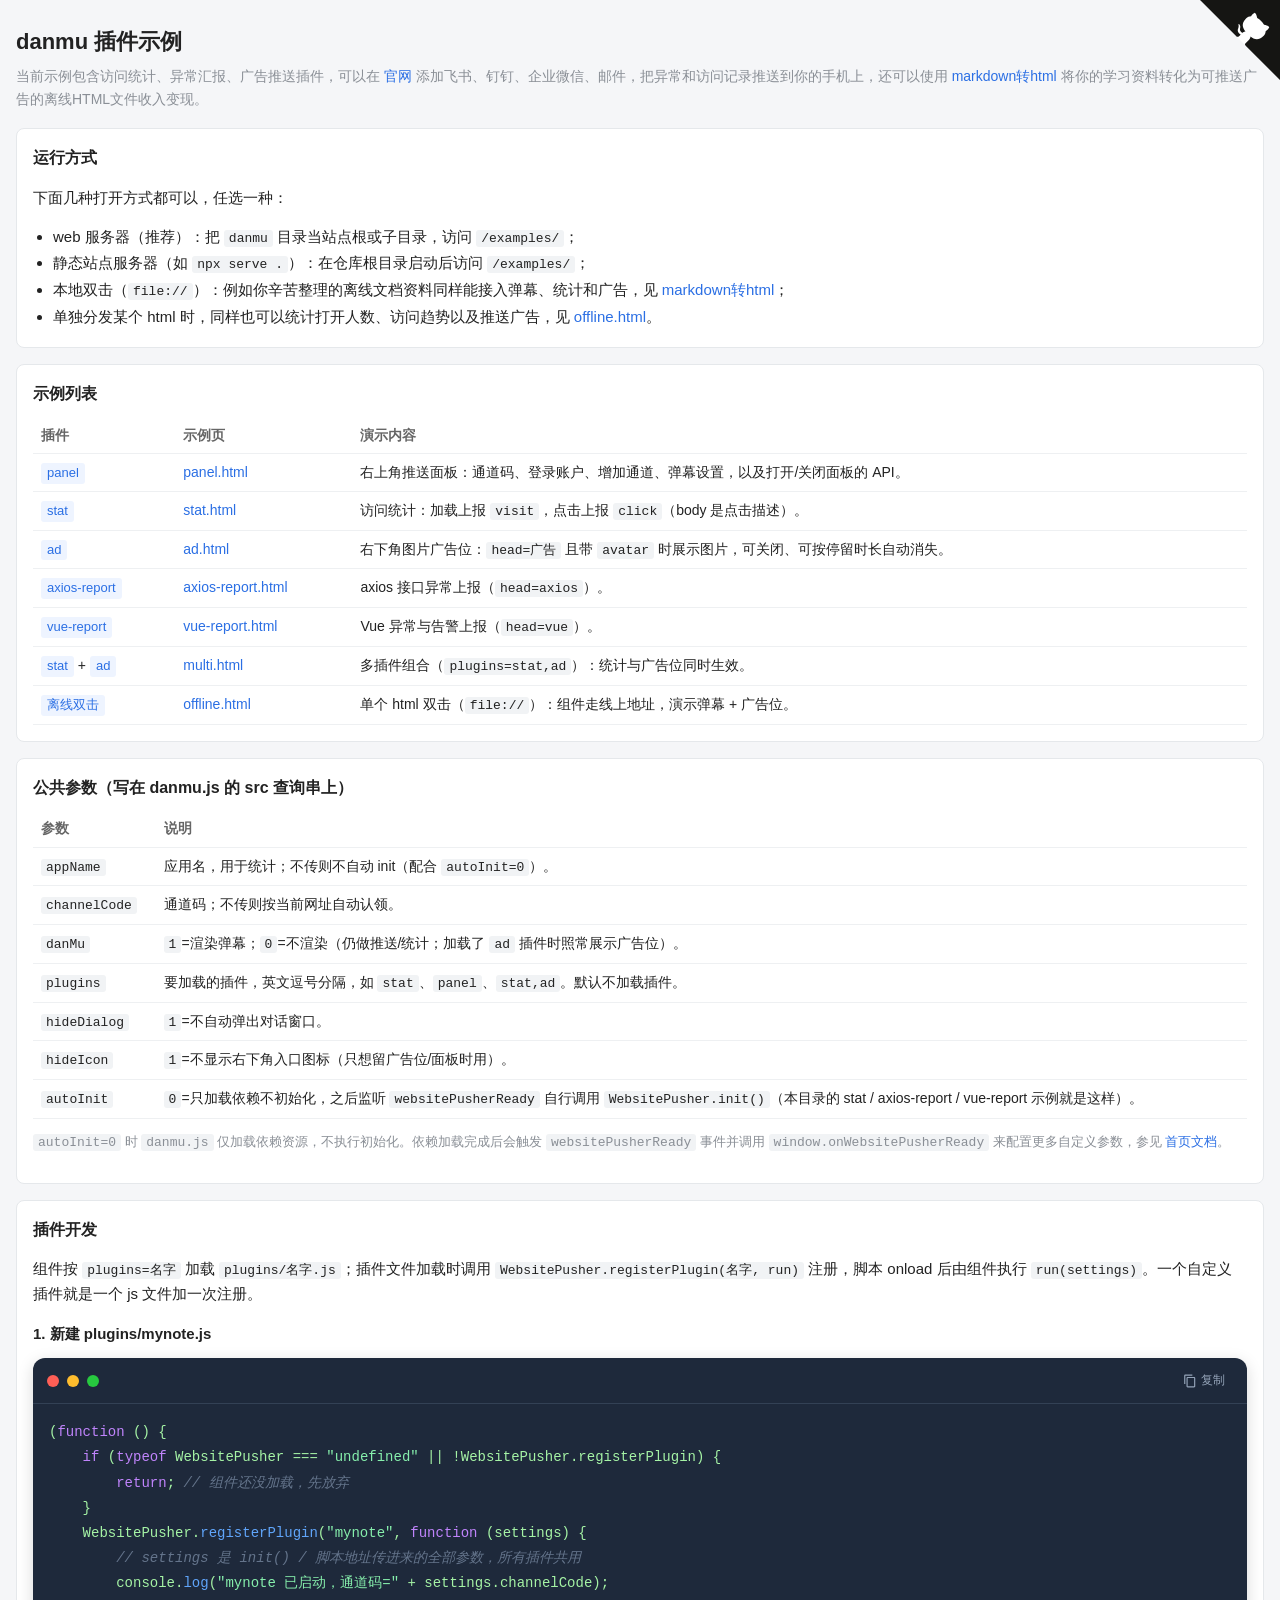
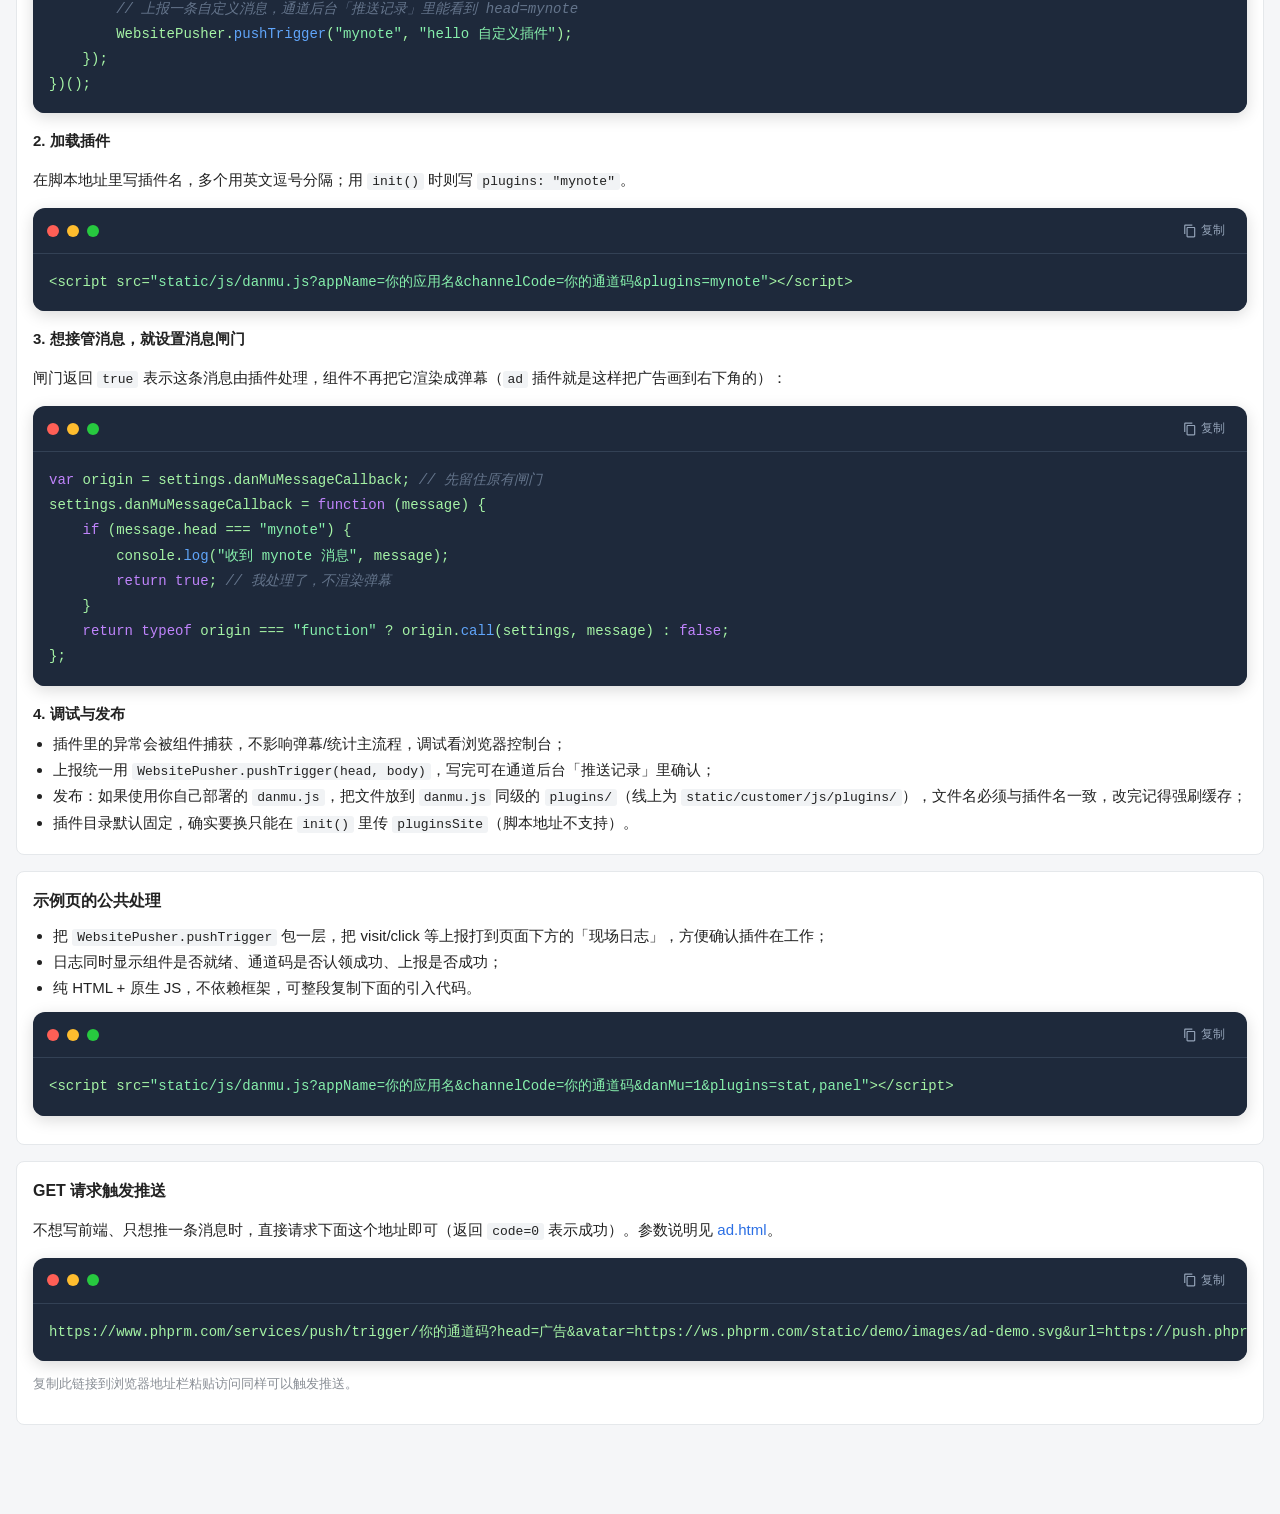
==== examples/index.html @ 07a6e601 "feat(plugins): 拆分panel等插件模块" ====
<!doctype html>
<html lang="zh-cn">
<head>
  <meta charset="utf-8">
  <title>danmu 插件示例总览</title>
  <meta name="viewport" content="width=device-width,initial-scale=1">
  <style>
    body{margin:0;background:#f5f6f8;color:#222;font:15px/1.6 -apple-system,BlinkMacSystemFont,"Segoe UI","Helvetica Neue",Arial,"PingFang SC","Microsoft YaHei",sans-serif;}
    .wrap{max-width:1568px;margin:0 auto;padding:24px 16px 72px;}
    h1{font-size:22px;margin:0 0 6px;}
    .sub{color:#8a8f96;font-size:14px;margin:0 0 18px;}
    .card{background:#fff;border:1px solid #e5e8eb;border-radius:8px;padding:16px;margin-bottom:16px;}
    .card h2{font-size:16px;margin:0 0 10px;}
    code{background:#f1f3f5;padding:1px 5px;border-radius:3px;font-family:Consolas,Menlo,monospace;font-size:13px;}
    code.block{display:block;padding:10px 12px;margin:8px 0;overflow:auto;white-space:pre;}
    .step{margin:16px 0 6px;font-size:15px;font-weight:600;}
    table{width:100%;border-collapse:collapse;font-size:14px;}
    th,td{border-bottom:1px solid #eef0f2;padding:7px 8px;text-align:left;vertical-align:top;}
    th{color:#666;font-weight:600;white-space:nowrap;}
    a{color:#2b6fe4;text-decoration:none;}
    a:hover{text-decoration:underline;}
    .hint{font-size:13px;color:#8a8f96;}
    ul{margin:6px 0 0 20px;padding:0;}
    li{margin:2px 0;}
    .tag{display:inline-block;padding:0 6px;border-radius:3px;background:#eef4ff;color:#2b6fe4;font-size:13px;}
    /* >>cb-theme */
    /* code block: terminal style with copy button */
    .cb{position:relative;margin:12px 0;background:#1e293b;border-radius:12px;overflow:hidden;box-shadow:0 4px 16px rgba(0,0,0,.15);}
    .cb-head{display:flex;align-items:center;justify-content:space-between;padding:10px 14px;border-bottom:1px solid #334155;}
    .cb-dots{display:flex;gap:8px;}
    .cb-dots i{width:12px;height:12px;border-radius:50%;display:inline-block;}
    .cb-dots .r{background:#ff5f56;}
    .cb-dots .y{background:#ffbd2e;}
    .cb-dots .g{background:#27c93f;}
    .cb-btn{display:flex;align-items:center;gap:4px;background:none;border:none;color:#94a3b8;font-size:12px;padding:4px 8px;border-radius:4px;cursor:pointer;transition:all .15s;font-family:inherit;}
    .cb-btn:hover{background:#334155;color:#e2e8f0;}
    .cb-btn svg{width:14px;height:14px;fill:currentColor;}
    .cb-body{display:block;margin:0;padding:16px;background:#1e293b;border-radius:0;color:#a5f3a5;font:14px/1.8 Consolas,Monaco,"Courier New",monospace;white-space:pre;overflow-x:auto;}
    .cb-body .k{color:#c084fc;}
    .cb-body .s{color:#86efac;}
    .cb-body .c{color:#64748b;font-style:italic;}
    .cb-body .fn{color:#60a5fa;}
    /* <<cb-theme */
    /* GitHub 角标 */
    .github-corner:hover .octo-arm{animation:octocat-wave 560ms ease-in-out;}
    @keyframes octocat-wave{0%,100%{transform:rotate(0);}20%,60%{transform:rotate(-25deg);}40%,80%{transform:rotate(10deg);}}
    @media (max-width:500px){.github-corner:hover .octo-arm{animation:none;}.github-corner .octo-arm{animation:octocat-wave 560ms ease-in-out;}}
  </style>
</head>
<body>
<!-- GitHub 角标（与首页一致） -->
<a href="https://github.com/teakong/danmu" class="github-corner" target="_blank" rel="noopener" aria-label="View source on GitHub"><svg width="80" height="80" viewBox="0 0 250 250" style="fill:#151513; color:#fff; position: absolute; top: 0; border: 0; right: 0; z-index: 9999;" aria-hidden="true"><path d="M0,0 L115,115 L130,115 L142,142 L250,250 L250,0 Z"/><path d="M128.3,109.0 C113.8,99.7 119.0,89.6 119.0,89.6 C122.0,82.7 120.5,78.6 120.5,78.6 C119.2,72.0 123.4,76.3 123.4,76.3 C127.3,80.9 125.5,87.3 125.5,87.3 C122.9,97.6 130.6,101.9 134.4,103.2" fill="currentColor" style="transform-origin: 130px 106px;" class="octo-arm"/><path d="M115.0,115.0 C114.9,115.1 118.7,116.5 119.8,115.4 L133.7,101.6 C136.9,99.2 139.9,98.4 142.2,98.6 C133.8,88.0 127.5,74.4 143.8,58.0 C148.5,53.4 154.0,51.2 159.7,51.0 C160.3,49.4 163.2,43.6 171.4,40.1 C171.4,40.1 176.1,42.5 178.8,56.2 C183.1,58.6 187.2,61.8 190.9,65.4 C194.5,69.0 197.7,73.2 200.1,77.6 C213.8,80.2 216.3,84.9 216.3,84.9 C212.7,93.1 206.9,96.0 205.4,96.6 C205.1,102.4 203.0,107.8 198.3,112.5 C181.9,128.9 168.3,122.5 157.7,114.1 C157.9,116.9 156.7,120.9 152.7,124.9 L141.0,136.5 C139.8,137.7 141.6,141.9 141.8,141.8 Z" fill="currentColor" class="octo-body"/></svg></a>

<div class="wrap">
  <h1>danmu 插件示例</h1>
  <p class="sub">当前示例包含访问统计、异常汇报、广告推送插件，可以在 <a href="https://push.phprm.com/message.html" target="_blank" rel="noopener noreferrer">官网</a> 添加飞书、钉钉、企业微信、邮件，把异常和访问记录推送到你的手机上，还可以使用 <a href="md2html/index.html" target="_blank" rel="noopener noreferrer">markdown转html</a> 将你的学习资料转化为可推送广告的离线HTML文件收入变现。</p>

  <div class="card">
    <h2>运行方式</h2>
    <p>下面几种打开方式都可以，任选一种：</p>
    <ul>
      <li>web 服务器（推荐）：把 <code>danmu</code> 目录当站点根或子目录，访问 <code>/examples/</code>；</li>
      <li>静态站点服务器（如 <code>npx serve .</code>）：在仓库根目录启动后访问 <code>/examples/</code>；</li>
      <li>本地双击（<code>file://</code>）：例如你辛苦整理的离线文档资料同样能接入弹幕、统计和广告，见 <a href="md2html/index.html" target="_blank" rel="noopener">markdown转html</a>；</li>
      <li>单独分发某个 html 时，同样也可以统计打开人数、访问趋势以及推送广告，见 <a href="offline.html" target="_blank" rel="noopener">offline.html</a>。</li>
    </ul>
  </div>

  <div class="card">
    <h2>示例列表</h2>
    <table>
      <tr><th>插件</th><th>示例页</th><th>演示内容</th></tr>
      <tr>
        <td><span class="tag">panel</span></td>
        <td><a href="panel.html" target="_blank" rel="noopener">panel.html</a></td>
        <td>右上角推送面板：通道码、登录账户、增加通道、弹幕设置，以及打开/关闭面板的 API。</td>
      </tr>
      <tr>
        <td><span class="tag">stat</span></td>
        <td><a href="stat.html" target="_blank" rel="noopener">stat.html</a></td>
        <td>访问统计：加载上报 <code>visit</code>，点击上报 <code>click</code>（body 是点击描述）。</td>
      </tr>
      <tr>
        <td><span class="tag">ad</span></td>
        <td><a href="ad.html" target="_blank" rel="noopener">ad.html</a></td>
        <td>右下角图片广告位：<code>head=广告</code> 且带 <code>avatar</code> 时展示图片，可关闭、可按停留时长自动消失。</td>
      </tr>
      <tr>
        <td><span class="tag">axios-report</span></td>
        <td><a href="axios-report.html" target="_blank" rel="noopener">axios-report.html</a></td>
        <td>axios 接口异常上报（<code>head=axios</code>）。</td>
      </tr>
      <tr>
        <td><span class="tag">vue-report</span></td>
        <td><a href="vue-report.html" target="_blank" rel="noopener">vue-report.html</a></td>
        <td>Vue 异常与告警上报（<code>head=vue</code>）。</td>
      </tr>
      <tr>
        <td><span class="tag">stat</span> + <span class="tag">ad</span></td>
        <td><a href="multi.html" target="_blank" rel="noopener">multi.html</a></td>
        <td>多插件组合（<code>plugins=stat,ad</code>）：统计与广告位同时生效。</td>
      </tr>
      <tr>
        <td><span class="tag">离线双击</span></td>
        <td><a href="offline.html" target="_blank" rel="noopener">offline.html</a></td>
        <td>单个 html 双击（<code>file://</code>）：组件走线上地址，演示弹幕 + 广告位。</td>
      </tr>
    </table>
  </div>

  <div class="card">
    <h2>公共参数（写在 danmu.js 的 src 查询串上）</h2>
    <table>
      <tr><th>参数</th><th>说明</th></tr>
      <tr><td><code>appName</code></td><td>应用名，用于统计；不传则不自动 init（配合 <code>autoInit=0</code>）。</td></tr>
      <tr><td><code>channelCode</code></td><td>通道码；不传则按当前网址自动认领。</td></tr>
      <tr><td><code>danMu</code></td><td><code>1</code>=渲染弹幕；<code>0</code>=不渲染（仍做推送/统计；加载了 <code>ad</code> 插件时照常展示广告位）。</td></tr>
      <tr><td><code>plugins</code></td><td>要加载的插件，英文逗号分隔，如 <code>stat</code>、<code>panel</code>、<code>stat,ad</code>。默认不加载插件。</td></tr>
      <tr><td><code>hideDialog</code></td><td><code>1</code>=不自动弹出对话窗口。</td></tr>
      <tr><td><code>hideIcon</code></td><td><code>1</code>=不显示右下角入口图标（只想留广告位/面板时用）。</td></tr>
      <tr><td><code>autoInit</code></td><td><code>0</code>=只加载依赖不初始化，之后监听 <code>websitePusherReady</code> 自行调用 <code>WebsitePusher.init()</code>（本目录的 stat / axios-report / vue-report 示例就是这样）。</td></tr>
    </table>
    <p class="hint"><code>autoInit=0</code> 时 <code>danmu.js</code> 仅加载依赖资源，不执行初始化。依赖加载完成后会触发 <code>websitePusherReady</code> 事件并调用 <code>window.onWebsitePusherReady</code> 来配置更多自定义参数，参见 <a href="../index.html" target="_blank" rel="noopener">首页文档</a>。</p>
  </div>

  <div class="card">
    <h2>插件开发</h2>
    <p>组件按 <code>plugins=名字</code> 加载 <code>plugins/名字.js</code>；插件文件加载时调用 <code>WebsitePusher.registerPlugin(名字, run)</code> 注册，脚本 onload 后由组件执行 <code>run(settings)</code>。一个自定义插件就是一个 js 文件加一次注册。</p>

    <h3 class="step">1. 新建 plugins/mynote.js</h3>
    <div class="cb"><div class="cb-head"><span class="cb-dots"><i class="r"></i><i class="y"></i><i class="g"></i></span><button type="button" class="cb-btn" data-copy="codePlugin"><svg viewBox="0 0 24 24"><path d="M16 1H4c-1.1 0-2 .9-2 2v14h2V3h12V1zm3 4H8c-1.1 0-2 .9-2 2v14c0 1.1.9 2 2 2h11c1.1 0 2-.9 2-2V7c0-1.1-.9-2-2-2zm0 16H8V7h11v14z"/></svg><span>复制</span></button></div><pre class="cb-body" id="codePlugin">(function () {
    if (typeof WebsitePusher === "undefined" || !WebsitePusher.registerPlugin) {
        return; // 组件还没加载，先放弃
    }
    WebsitePusher.registerPlugin("mynote", function (settings) {
        // settings 是 init() / 脚本地址传进来的全部参数，所有插件共用
        console.log("mynote 已启动，通道码=" + settings.channelCode);
        // 上报一条自定义消息，通道后台「推送记录」里能看到 head=mynote
        WebsitePusher.pushTrigger("mynote", "hello 自定义插件");
    });
})();</pre></div>

    <h3 class="step">2. 加载插件</h3>
    <p>在脚本地址里写插件名，多个用英文逗号分隔；用 <code>init()</code> 时则写 <code>plugins: "mynote"</code>。</p>
    <div class="cb"><div class="cb-head"><span class="cb-dots"><i class="r"></i><i class="y"></i><i class="g"></i></span><button type="button" class="cb-btn" data-copy="codeLoad"><svg viewBox="0 0 24 24"><path d="M16 1H4c-1.1 0-2 .9-2 2v14h2V3h12V1zm3 4H8c-1.1 0-2 .9-2 2v14c0 1.1.9 2 2 2h11c1.1 0 2-.9 2-2V7c0-1.1-.9-2-2-2zm0 16H8V7h11v14z"/></svg><span>复制</span></button></div><pre class="cb-body" id="codeLoad">&lt;script src="static/js/danmu.js?appName=你的应用名&amp;channelCode=你的通道码&amp;plugins=mynote"&gt;&lt;/script&gt;</pre></div>

    <h3 class="step">3. 想接管消息，就设置消息闸门</h3>
    <p>闸门返回 <code>true</code> 表示这条消息由插件处理，组件不再把它渲染成弹幕（<code>ad</code> 插件就是这样把广告画到右下角的）：</p>
    <div class="cb"><div class="cb-head"><span class="cb-dots"><i class="r"></i><i class="y"></i><i class="g"></i></span><button type="button" class="cb-btn" data-copy="codeGate"><svg viewBox="0 0 24 24"><path d="M16 1H4c-1.1 0-2 .9-2 2v14h2V3h12V1zm3 4H8c-1.1 0-2 .9-2 2v14c0 1.1.9 2 2 2h11c1.1 0 2-.9 2-2V7c0-1.1-.9-2-2-2zm0 16H8V7h11v14z"/></svg><span>复制</span></button></div><pre class="cb-body" id="codeGate">var origin = settings.danMuMessageCallback; // 先留住原有闸门
settings.danMuMessageCallback = function (message) {
    if (message.head === "mynote") {
        console.log("收到 mynote 消息", message);
        return true; // 我处理了，不渲染弹幕
    }
    return typeof origin === "function" ? origin.call(settings, message) : false;
};</pre></div>

    <h3 class="step">4. 调试与发布</h3>
    <ul>
      <li>插件里的异常会被组件捕获，不影响弹幕/统计主流程，调试看浏览器控制台；</li>
      <li>上报统一用 <code>WebsitePusher.pushTrigger(head, body)</code>，写完可在通道后台「推送记录」里确认；</li>
      <li>发布：如果使用你自己部署的 <code>danmu.js</code>，把文件放到 <code>danmu.js</code> 同级的 <code>plugins/</code>（线上为 <code>static/customer/js/plugins/</code>），文件名必须与插件名一致，改完记得强刷缓存；</li>
      <li>插件目录默认固定，确实要换只能在 <code>init()</code> 里传 <code>pluginsSite</code>（脚本地址不支持）。</li>
    </ul>
  </div>

  <div class="card">
    <h2>示例页的公共处理</h2>
    <ul>
      <li>把 <code>WebsitePusher.pushTrigger</code> 包一层，把 visit/click 等上报打到页面下方的「现场日志」，方便确认插件在工作；</li>
      <li>日志同时显示组件是否就绪、通道码是否认领成功、上报是否成功；</li>
      <li>纯 HTML + 原生 JS，不依赖框架，可整段复制下面的引入代码。</li>
    </ul>
    <div class="cb"><div class="cb-head"><span class="cb-dots"><i class="r"></i><i class="y"></i><i class="g"></i></span><button type="button" class="cb-btn" data-copy="codeIntro"><svg viewBox="0 0 24 24"><path d="M16 1H4c-1.1 0-2 .9-2 2v14h2V3h12V1zm3 4H8c-1.1 0-2 .9-2 2v14c0 1.1.9 2 2 2h11c1.1 0 2-.9 2-2V7c0-1.1-.9-2-2-2zm0 16H8V7h11v14z"/></svg><span>复制</span></button></div><pre class="cb-body" id="codeIntro">&lt;script src="static/js/danmu.js?appName=你的应用名&amp;channelCode=你的通道码&amp;danMu=1&amp;plugins=stat,panel"&gt;&lt;/script&gt;</pre></div>
  </div>

  <div class="card">
    <h2>GET 请求触发推送</h2>
    <p>不想写前端、只想推一条消息时，直接请求下面这个地址即可（返回 <code>code=0</code> 表示成功）。参数说明见 <a href="ad.html" target="_blank" rel="noopener">ad.html</a>。</p>
    <div class="cb"><div class="cb-head"><span class="cb-dots"><i class="r"></i><i class="y"></i><i class="g"></i></span><button type="button" class="cb-btn" data-copy="codeGet"><svg viewBox="0 0 24 24"><path d="M16 1H4c-1.1 0-2 .9-2 2v14h2V3h12V1zm3 4H8c-1.1 0-2 .9-2 2v14c0 1.1.9 2 2 2h11c1.1 0 2-.9 2-2V7c0-1.1-.9-2-2-2zm0 16H8V7h11v14z"/></svg><span>复制</span></button></div><pre class="cb-body" id="codeGet">https://www.phprm.com/services/push/trigger/你的通道码?head=广告&amp;avatar=https://ws.phprm.com/static/demo/images/ad-demo.svg&amp;url=https://push.phprm.com/&amp;hold=30</pre></div>
    <p class="hint">复制此链接到浏览器地址栏粘贴访问同样可以触发推送。</p>
  </div>
</div>

<script>
  /* code block: auto header + copy button + light syntax highlight */
  (function () {
    function esc(s) {
      return String(s).replace(/&/g, "&amp;").replace(/</g, "&lt;").replace(/>/g, "&gt;");
    }
    var TOKEN = /(\/\/[^\n]*|\/\*[\s\S]*?\*\/|<!--[\s\S]*?-->)|("(?:[^"\\]|\\.)*"|'(?:[^'\\]|\\.)*')|\b(function|return|var|let|const|if|else|for|while|new|typeof|true|false|null|undefined)\b|([A-Za-z_$][\w$]*)(?=\s*\()/g;
  function highlight(src) {
    src = String(src);
    TOKEN.lastIndex = 0;
    var out = "", last = 0, m;
    while ((m = TOKEN.exec(src)) !== null) {
      out += esc(src.slice(last, m.index));
      if (m[1]) {
        if (src.charAt(m.index - 1) === ":") { out += esc(m[1]); }
        else { out += '<span class="c">' + esc(m[1]) + '</span>'; }
      } else if (m[2]) {
        out += '<span class="s">' + esc(m[2]) + '</span>';
      } else if (m[3]) {
        out += '<span class="k">' + esc(m[3]) + '</span>';
      } else {
        out += '<span class="fn">' + esc(m[4]) + '</span>';
      }
      last = TOKEN.lastIndex;
    }
    out += esc(src.slice(last));
    return out;
  }
  function applyHl(body) {
    var text = body.textContent;
    if (body.__cbText === text) { return; }
    body.__cbText = text;
    body.innerHTML = highlight(text);
  }
  function copyText(text) {
    if (navigator.clipboard && navigator.clipboard.writeText) {
      return navigator.clipboard.writeText(text);
    }
    return new Promise(function (resolve, reject) {
      var ta = document.createElement("textarea");
      ta.value = text;
      ta.style.position = "fixed";
      ta.style.opacity = "0";
      document.body.appendChild(ta);
      ta.select();
      try {
        if (document.execCommand("copy")) { resolve(); } else { reject(new Error("copy failed")); }
      } catch (e) {
        reject(e);
      }
      document.body.removeChild(ta);
    });
  }
  function flash(btn, ok) {
    var label = btn.querySelector("span") || btn;
    label.textContent = ok ? "\u5df2\u590d\u5236" : "\u590d\u5236\u5931\u8d25";
    setTimeout(function () { label.textContent = "\u590d\u5236"; }, 1200);
  }
  function bind(btn, getText) {
    if (!btn || btn.getAttribute("data-bound")) { return; }
    btn.setAttribute("data-bound", "1");
    btn.addEventListener("click", function () {
      copyText(getText()).then(function () {
        flash(btn, true);
      }, function () {
        flash(btn, false);
      });
    });
  }
  var COPY_SVG = '<svg viewBox="0 0 24 24"><path d="M16 1H4c-1.1 0-2 .9-2 2v14h2V3h12V1zm3 4H8c-1.1 0-2 .9-2 2v14c0 1.1.9 2 2 2h11c1.1 0 2-.9 2-2V7c0-1.1-.9-2-2-2zm0 16H8V7h11v14z"/></svg>';
  function makeBtn() {
    var btn = document.createElement("button");
    btn.type = "button";
    btn.className = "cb-btn";
    btn.innerHTML = COPY_SVG + '<span>\u590d\u5236</span>';
    return btn;
  }
  Array.prototype.forEach.call(document.querySelectorAll("code.block"), function (el) {
    if (el.parentNode && el.parentNode.className && String(el.parentNode.className).indexOf("cb") === 0) { return; }
    var box = document.createElement("div");
    box.className = "cb";
    var head = document.createElement("div");
    head.className = "cb-head";
    var dots = document.createElement("span");
    dots.className = "cb-dots";
    dots.innerHTML = '<i class="r"></i><i class="y"></i><i class="g"></i>';
    head.appendChild(dots);
    head.appendChild(makeBtn());
    box.appendChild(head);
    el.parentNode.insertBefore(box, el);
    box.appendChild(el);
    el.classList.add("cb-body");
  });
  Array.prototype.forEach.call(document.querySelectorAll(".cb"), function (box) {
    var body = box.querySelector(".cb-body");
    var btn = box.querySelector(".cb-btn");
    if (body) {
      applyHl(body);
      if (window.MutationObserver) {
        new MutationObserver(function () { applyHl(body); })
                .observe(body, { childList: true, characterData: true, subtree: true });
      }
    }
    if (btn) {
      var id = btn.getAttribute("data-copy");
      bind(btn, function () {
        var target = id ? document.getElementById(id) : body;
        return target ? target.textContent : "";
      });
    }
  });
  })();
</script>
</body>
</html>
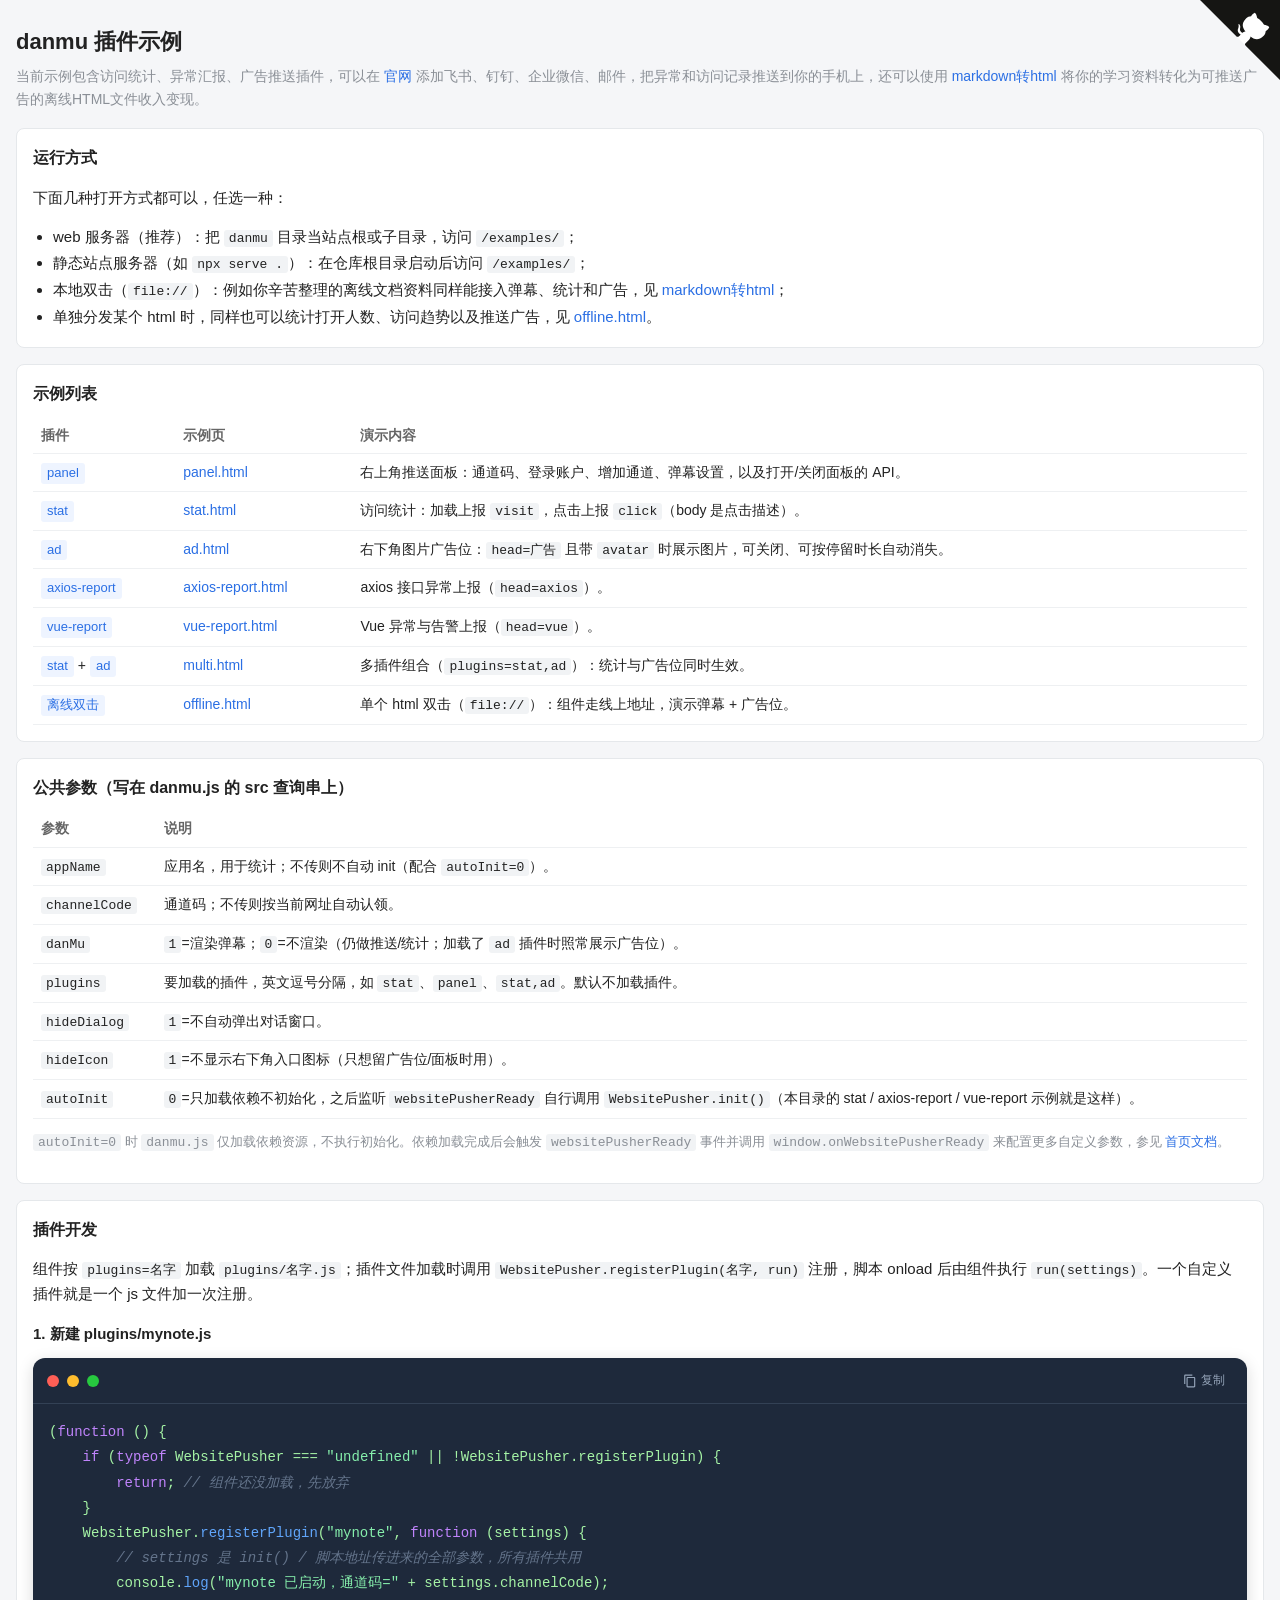
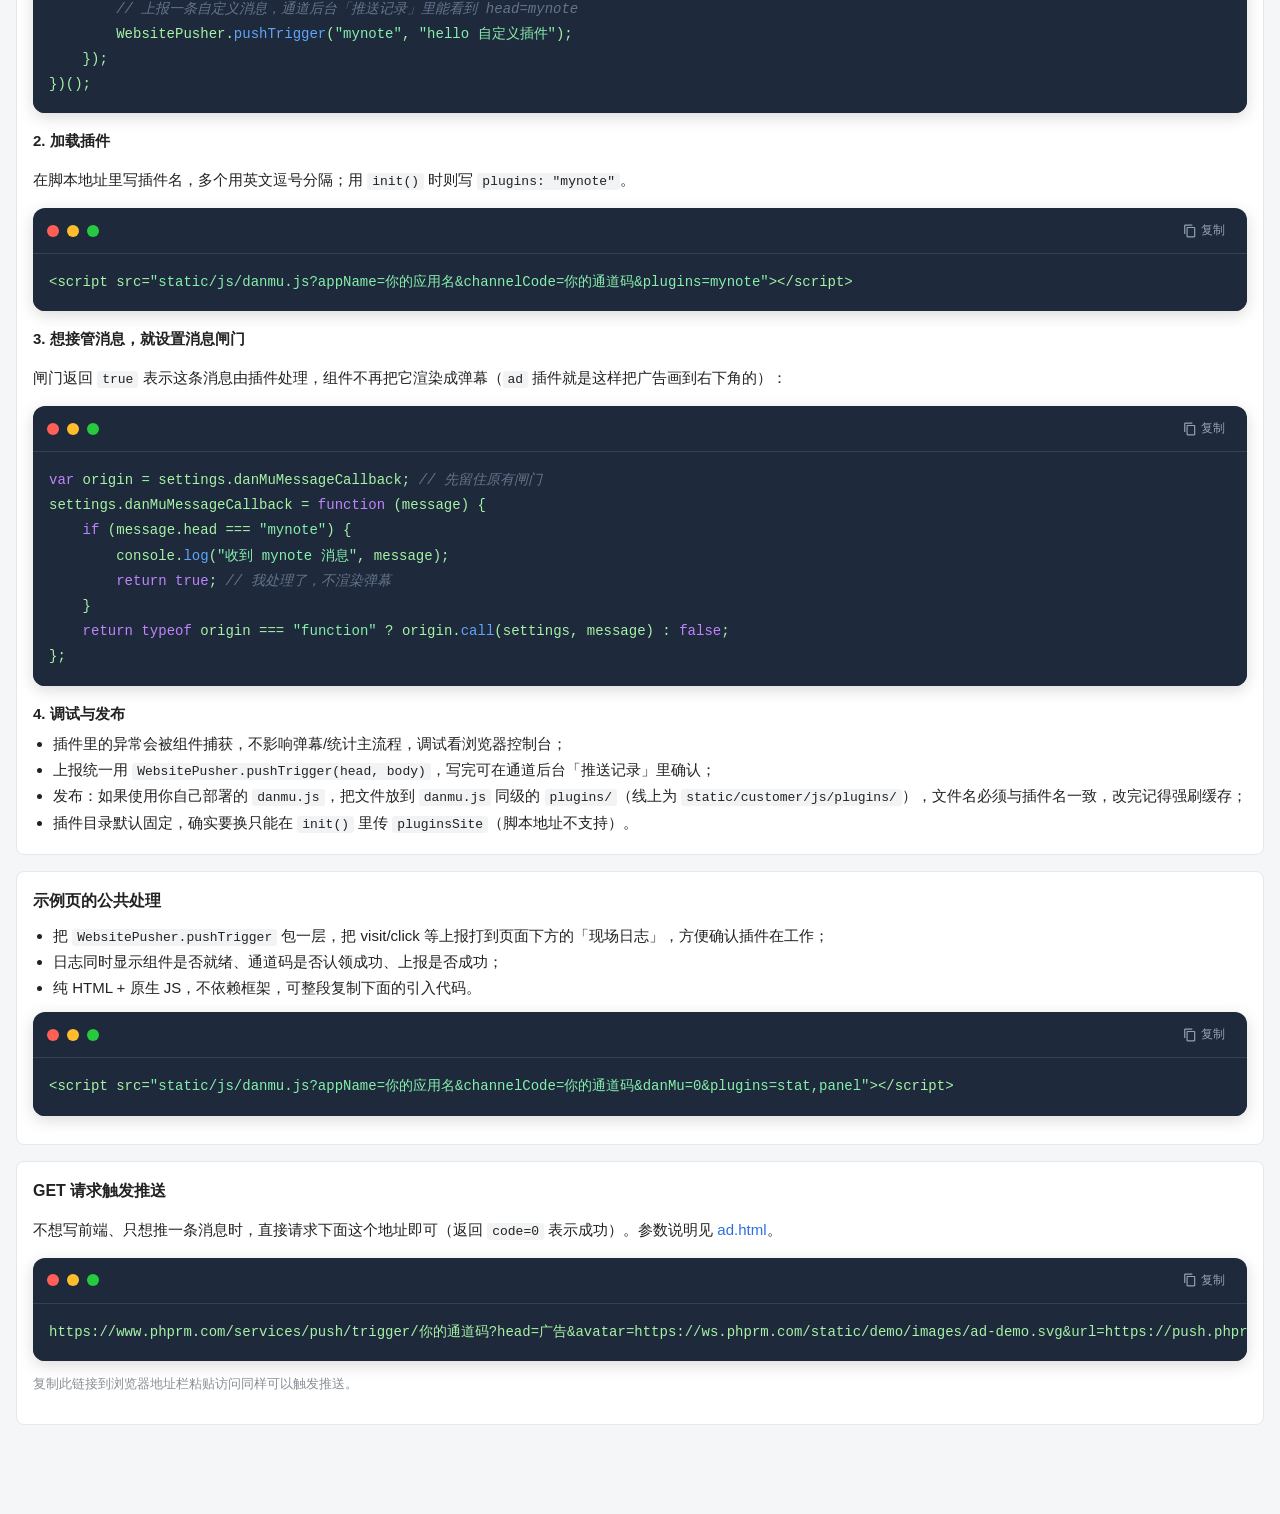
==== commit 78ca6ea8: "fix(stat): 开启stat插件一定要关闭弹幕, 否则统计head会出现在屏幕上" ====
--- a/examples/index.html
+++ b/examples/index.html
@@ -171,7 +171,7 @@
       <li>日志同时显示组件是否就绪、通道码是否认领成功、上报是否成功；</li>
       <li>纯 HTML + 原生 JS，不依赖框架，可整段复制下面的引入代码。</li>
     </ul>
-    <div class="cb"><div class="cb-head"><span class="cb-dots"><i class="r"></i><i class="y"></i><i class="g"></i></span><button type="button" class="cb-btn" data-copy="codeIntro"><svg viewBox="0 0 24 24"><path d="M16 1H4c-1.1 0-2 .9-2 2v14h2V3h12V1zm3 4H8c-1.1 0-2 .9-2 2v14c0 1.1.9 2 2 2h11c1.1 0 2-.9 2-2V7c0-1.1-.9-2-2-2zm0 16H8V7h11v14z"/></svg><span>复制</span></button></div><pre class="cb-body" id="codeIntro">&lt;script src="static/js/danmu.js?appName=你的应用名&amp;channelCode=你的通道码&amp;danMu=1&amp;plugins=stat,panel"&gt;&lt;/script&gt;</pre></div>
+    <div class="cb"><div class="cb-head"><span class="cb-dots"><i class="r"></i><i class="y"></i><i class="g"></i></span><button type="button" class="cb-btn" data-copy="codeIntro"><svg viewBox="0 0 24 24"><path d="M16 1H4c-1.1 0-2 .9-2 2v14h2V3h12V1zm3 4H8c-1.1 0-2 .9-2 2v14c0 1.1.9 2 2 2h11c1.1 0 2-.9 2-2V7c0-1.1-.9-2-2-2zm0 16H8V7h11v14z"/></svg><span>复制</span></button></div><pre class="cb-body" id="codeIntro">&lt;script src="static/js/danmu.js?appName=你的应用名&amp;channelCode=你的通道码&amp;danMu=0&amp;plugins=stat,panel"&gt;&lt;/script&gt;</pre></div>
   </div>
 
   <div class="card">
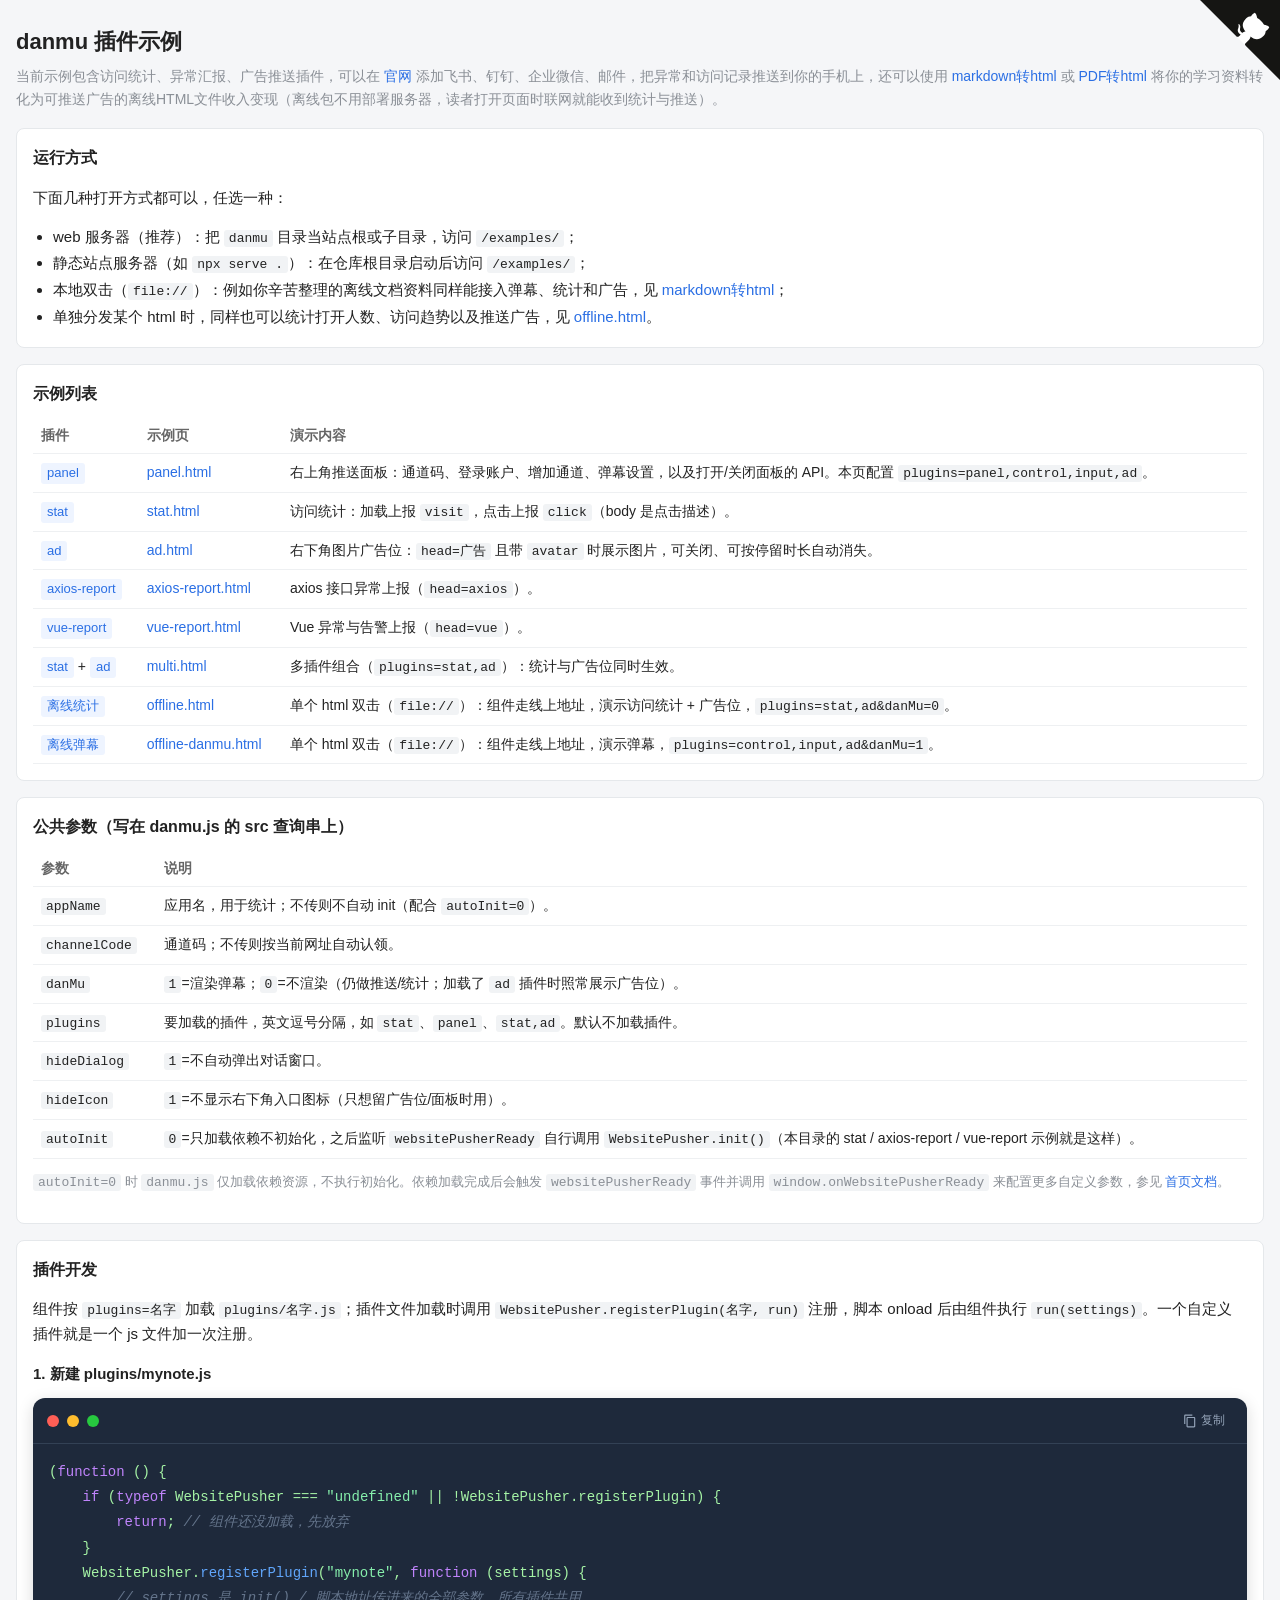
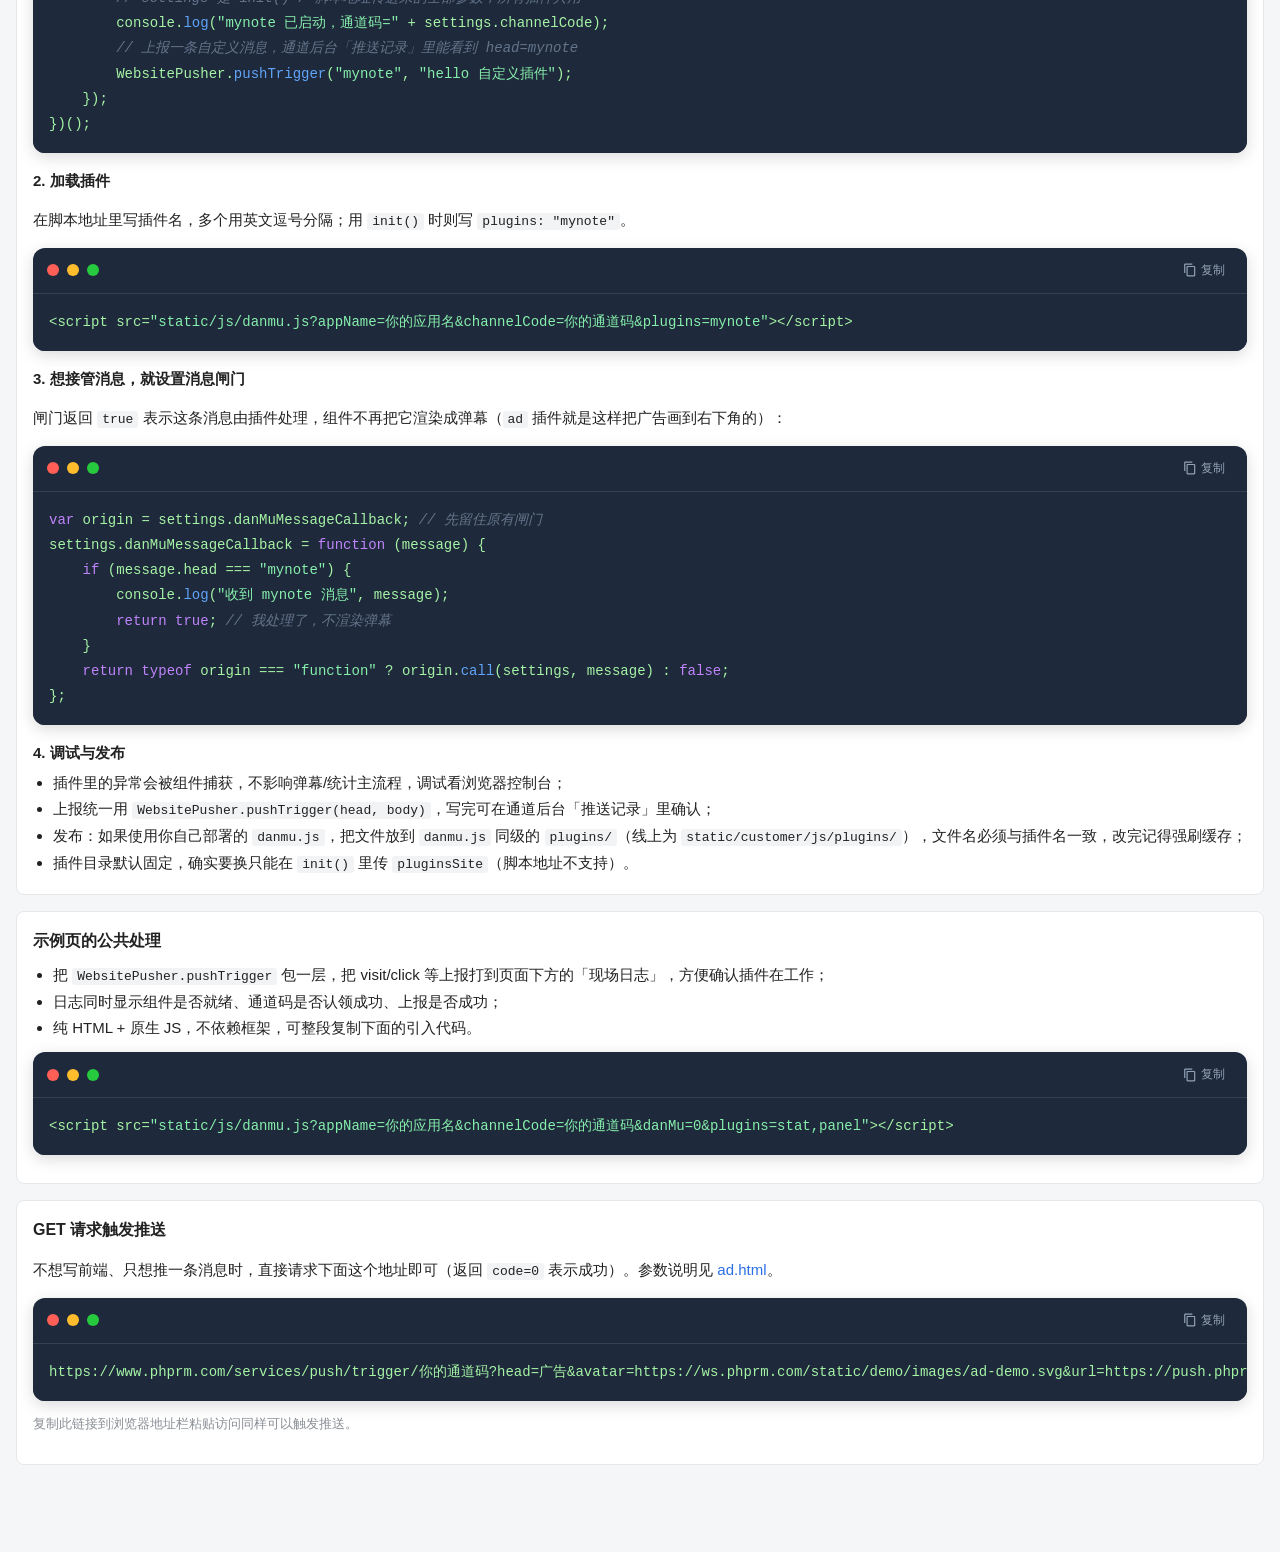
==== commit d5664c3e: "feat: 新增control和input插件" ====
--- a/examples/index.html
+++ b/examples/index.html
@@ -53,7 +53,7 @@
 
 <div class="wrap">
   <h1>danmu 插件示例</h1>
-  <p class="sub">当前示例包含访问统计、异常汇报、广告推送插件，可以在 <a href="https://push.phprm.com/message.html" target="_blank" rel="noopener noreferrer">官网</a> 添加飞书、钉钉、企业微信、邮件，把异常和访问记录推送到你的手机上，还可以使用 <a href="md2html/index.html" target="_blank" rel="noopener noreferrer">markdown转html</a> 将你的学习资料转化为可推送广告的离线HTML文件收入变现。</p>
+  <p class="sub">当前示例包含访问统计、异常汇报、广告推送插件，可以在 <a href="https://push.phprm.com/message.html" target="_blank" rel="noopener noreferrer">官网</a> 添加飞书、钉钉、企业微信、邮件，把异常和访问记录推送到你的手机上，还可以使用 <a href="md2html/index.html" target="_blank" rel="noopener noreferrer">markdown转html</a> 或 <a href="https://www.phprm.com/develop/pdf-html.html" target="_blank" rel="noopener noreferrer">PDF转html</a> 将你的学习资料转化为可推送广告的离线HTML文件收入变现（离线包不用部署服务器，读者打开页面时联网就能收到统计与推送）。</p>
 
   <div class="card">
     <h2>运行方式</h2>
@@ -73,7 +73,7 @@
       <tr>
         <td><span class="tag">panel</span></td>
         <td><a href="panel.html" target="_blank" rel="noopener">panel.html</a></td>
-        <td>右上角推送面板：通道码、登录账户、增加通道、弹幕设置，以及打开/关闭面板的 API。</td>
+        <td>右上角推送面板：通道码、登录账户、增加通道、弹幕设置，以及打开/关闭面板的 API。本页配置 <code>plugins=panel,control,input,ad</code>。</td>
       </tr>
       <tr>
         <td><span class="tag">stat</span></td>
@@ -101,9 +101,14 @@
         <td>多插件组合（<code>plugins=stat,ad</code>）：统计与广告位同时生效。</td>
       </tr>
       <tr>
-        <td><span class="tag">离线双击</span></td>
+        <td><span class="tag">离线统计</span></td>
         <td><a href="offline.html" target="_blank" rel="noopener">offline.html</a></td>
-        <td>单个 html 双击（<code>file://</code>）：组件走线上地址，演示弹幕 + 广告位。</td>
+        <td>单个 html 双击（<code>file://</code>）：组件走线上地址，演示访问统计 + 广告位，<code>plugins=stat,ad&amp;danMu=0</code>。</td>
+      </tr>
+      <tr>
+        <td><span class="tag">离线弹幕</span></td>
+        <td><a href="offline-danmu.html" target="_blank" rel="noopener">offline-danmu.html</a></td>
+        <td>单个 html 双击（<code>file://</code>）：组件走线上地址，演示弹幕，<code>plugins=control,input,ad&amp;danMu=1</code>。</td>
       </tr>
     </table>
   </div>
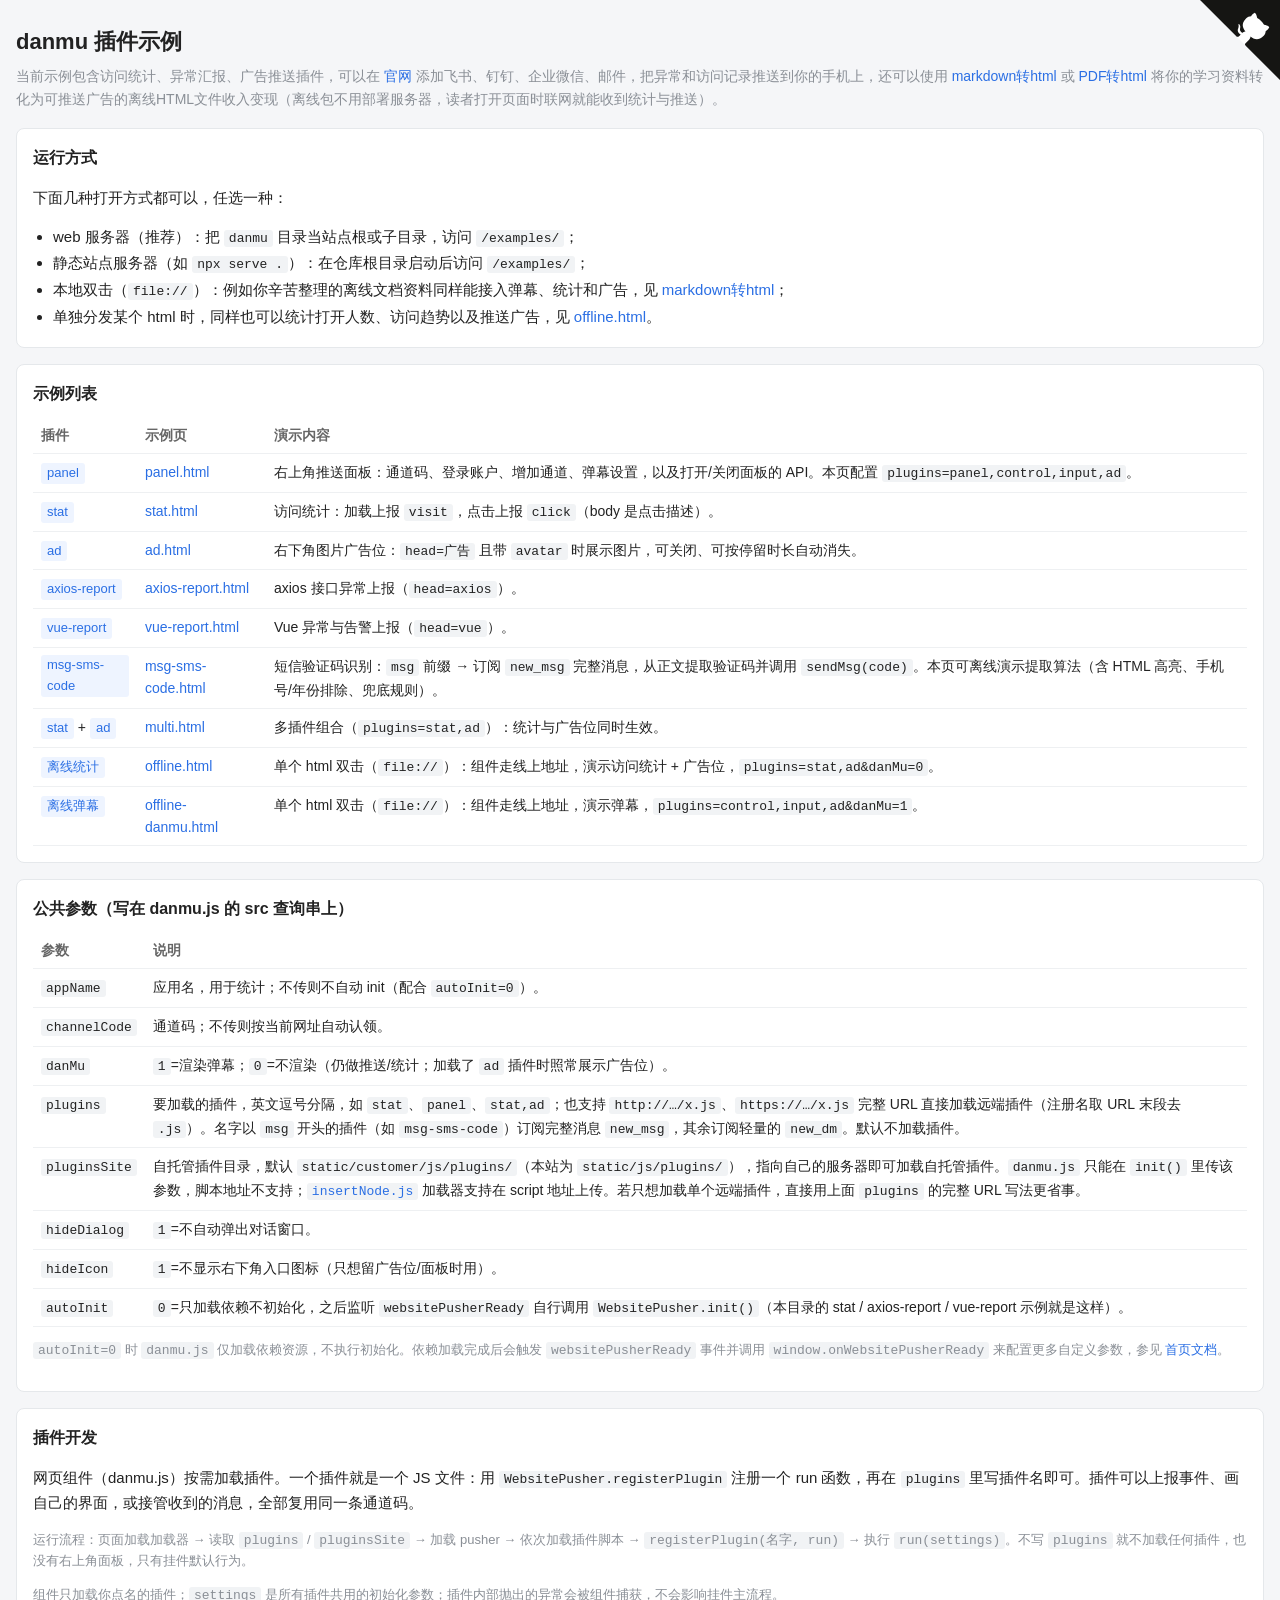
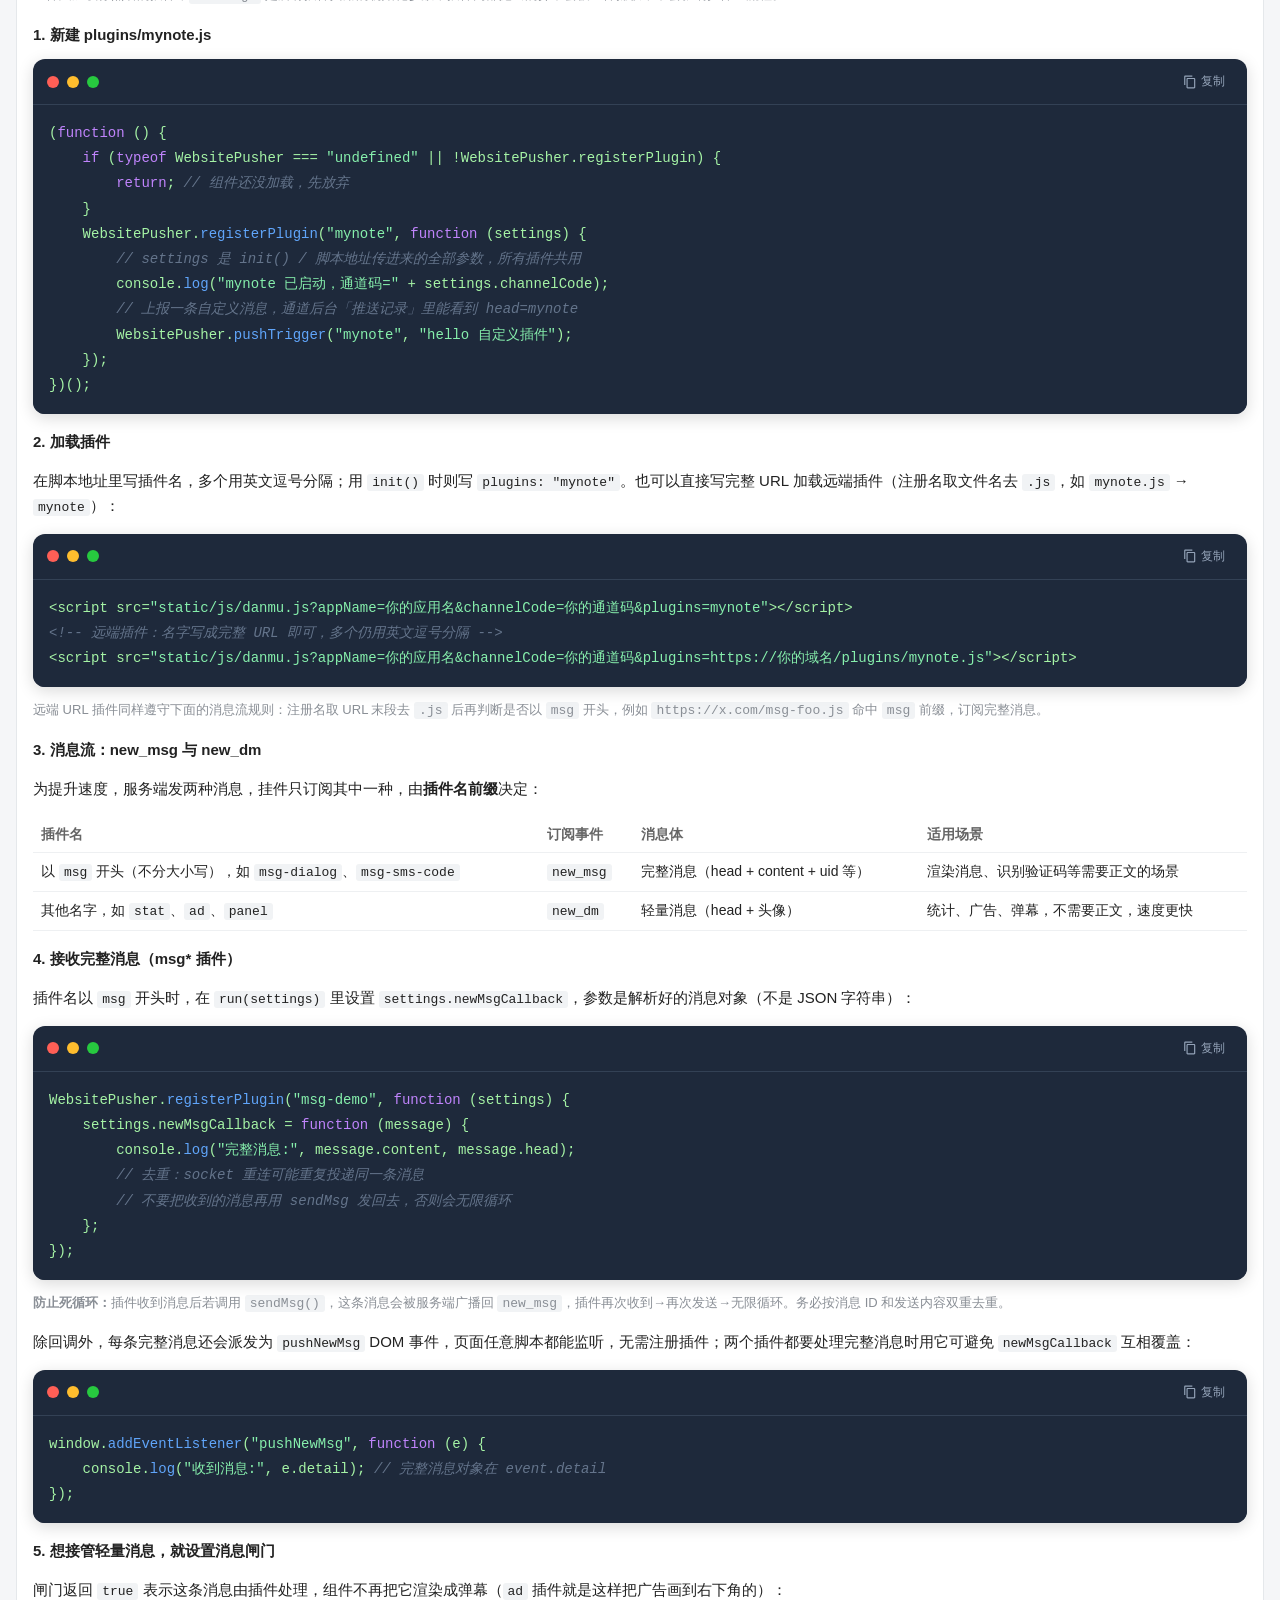
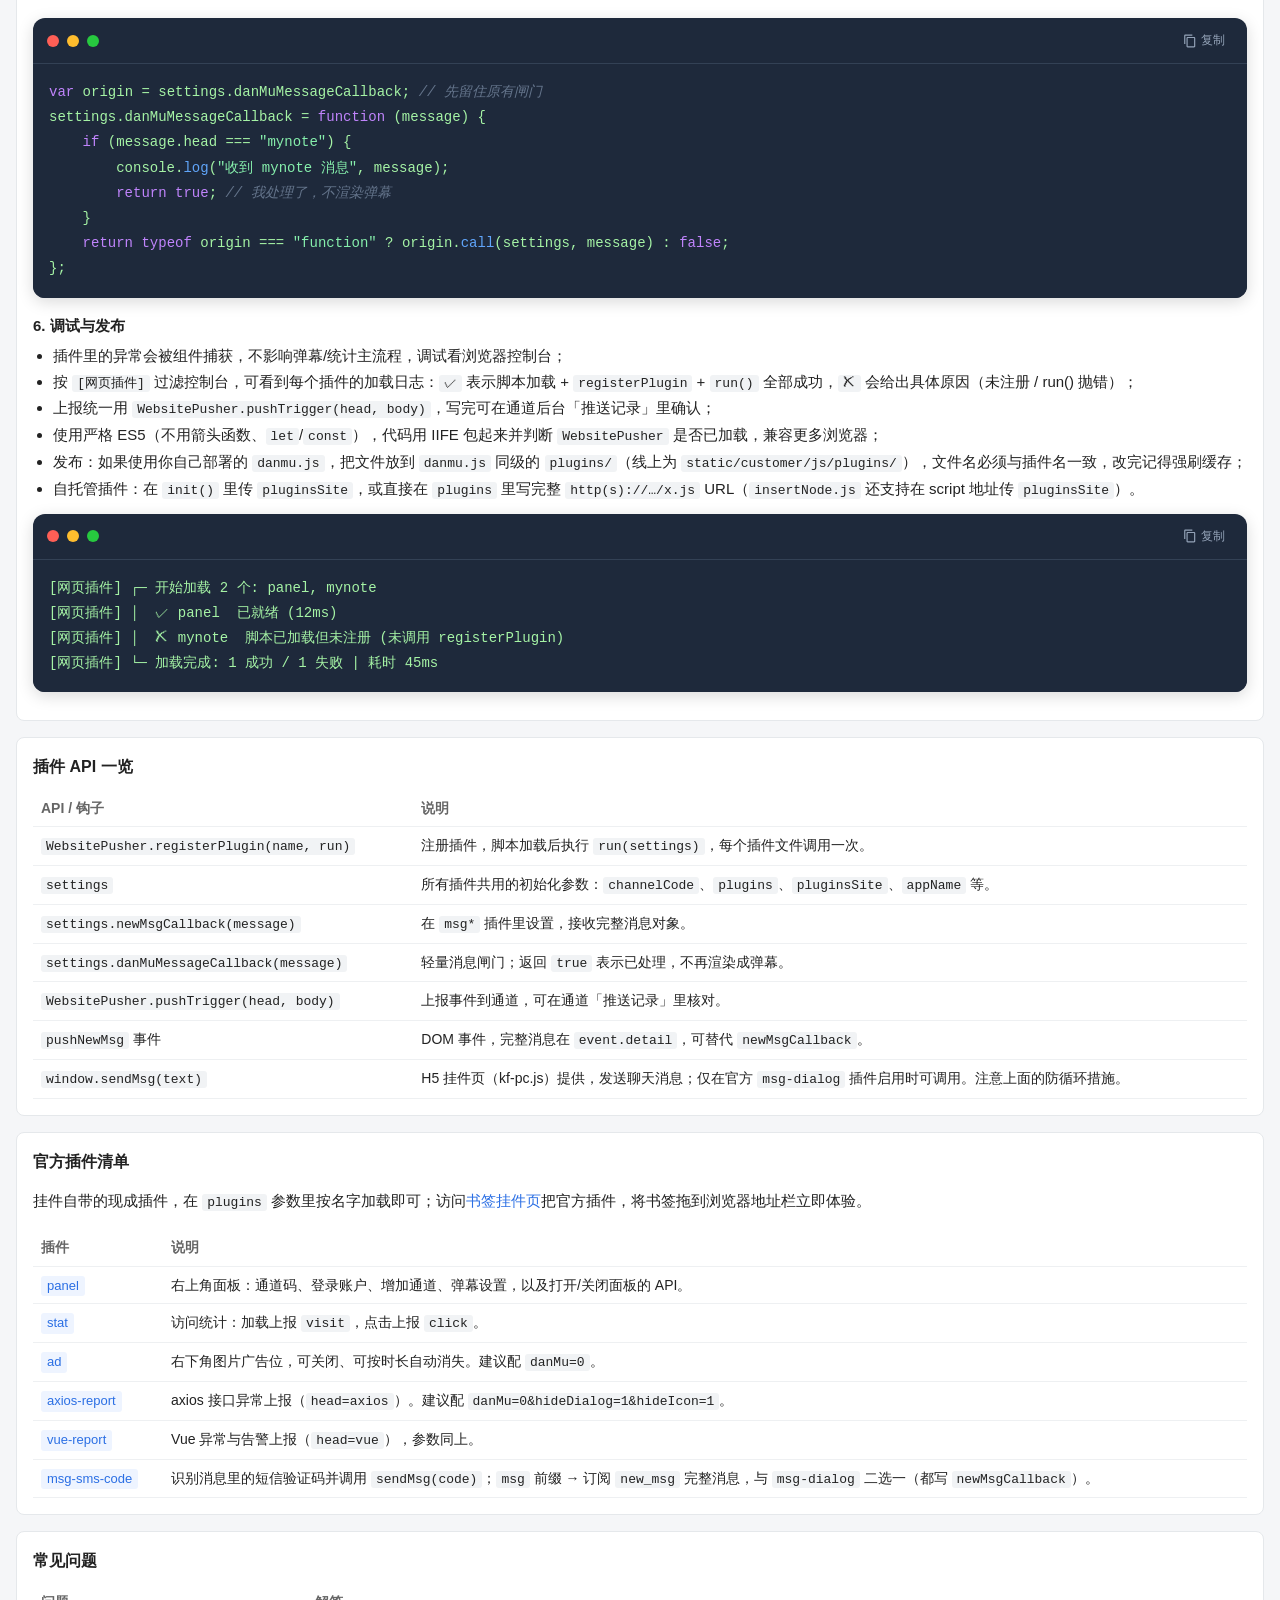
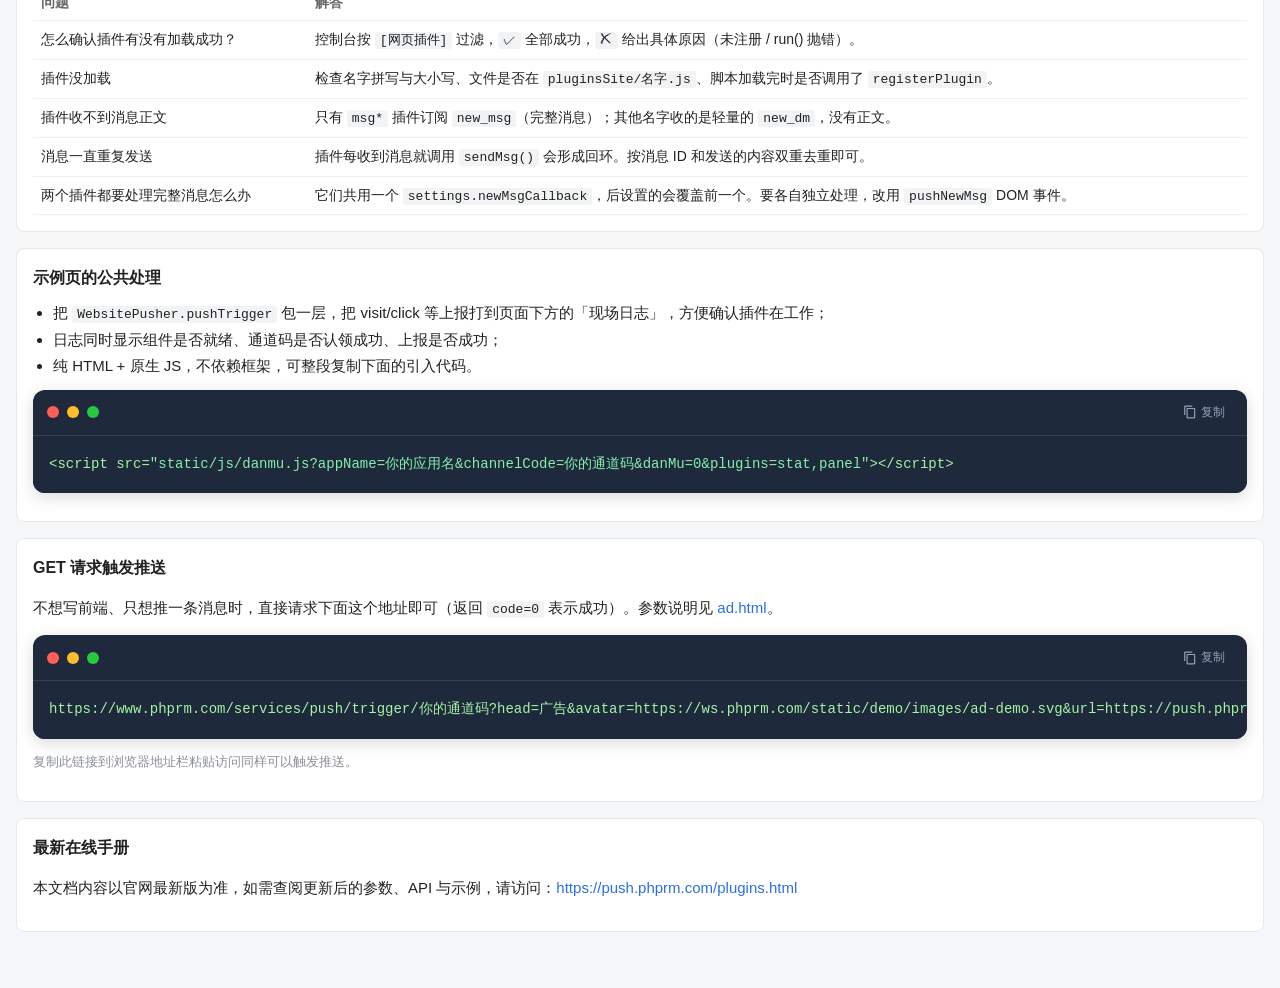
==== commit 5c326b45: "feat: 新增短信验证码识别插件" ====
--- a/examples/index.html
+++ b/examples/index.html
@@ -96,6 +96,11 @@
         <td>Vue 异常与告警上报（<code>head=vue</code>）。</td>
       </tr>
       <tr>
+        <td><span class="tag">msg-sms-code</span></td>
+        <td><a href="msg-sms-code.html" target="_blank" rel="noopener">msg-sms-code.html</a></td>
+        <td>短信验证码识别：<code>msg</code> 前缀 → 订阅 <code>new_msg</code> 完整消息，从正文提取验证码并调用 <code>sendMsg(code)</code>。本页可离线演示提取算法（含 HTML 高亮、手机号/年份排除、兜底规则）。</td>
+      </tr>
+      <tr>
         <td><span class="tag">stat</span> + <span class="tag">ad</span></td>
         <td><a href="multi.html" target="_blank" rel="noopener">multi.html</a></td>
         <td>多插件组合（<code>plugins=stat,ad</code>）：统计与广告位同时生效。</td>
@@ -120,7 +125,8 @@
       <tr><td><code>appName</code></td><td>应用名，用于统计；不传则不自动 init（配合 <code>autoInit=0</code>）。</td></tr>
       <tr><td><code>channelCode</code></td><td>通道码；不传则按当前网址自动认领。</td></tr>
       <tr><td><code>danMu</code></td><td><code>1</code>=渲染弹幕；<code>0</code>=不渲染（仍做推送/统计；加载了 <code>ad</code> 插件时照常展示广告位）。</td></tr>
-      <tr><td><code>plugins</code></td><td>要加载的插件，英文逗号分隔，如 <code>stat</code>、<code>panel</code>、<code>stat,ad</code>。默认不加载插件。</td></tr>
+      <tr><td><code>plugins</code></td><td>要加载的插件，英文逗号分隔，如 <code>stat</code>、<code>panel</code>、<code>stat,ad</code>；也支持 <code>http://…/x.js</code>、<code>https://…/x.js</code> 完整 URL 直接加载远端插件（注册名取 URL 末段去 <code>.js</code>）。名字以 <code>msg</code> 开头的插件（如 <code>msg-sms-code</code>）订阅完整消息 <code>new_msg</code>，其余订阅轻量的 <code>new_dm</code>。默认不加载插件。</td></tr>
+      <tr><td><code>pluginsSite</code></td><td>自托管插件目录，默认 <code>static/customer/js/plugins/</code>（本站为 <code>static/js/plugins/</code>），指向自己的服务器即可加载自托管插件。<code>danmu.js</code> 只能在 <code>init()</code> 里传该参数，脚本地址不支持；<a href="https://push.phprm.com/plugins.html" target="_blank" rel="noopener noreferrer"><code>insertNode.js</code></a> 加载器支持在 script 地址上传。若只想加载单个远端插件，直接用上面 <code>plugins</code> 的完整 URL 写法更省事。</td></tr>
       <tr><td><code>hideDialog</code></td><td><code>1</code>=不自动弹出对话窗口。</td></tr>
       <tr><td><code>hideIcon</code></td><td><code>1</code>=不显示右下角入口图标（只想留广告位/面板时用）。</td></tr>
       <tr><td><code>autoInit</code></td><td><code>0</code>=只加载依赖不初始化，之后监听 <code>websitePusherReady</code> 自行调用 <code>WebsitePusher.init()</code>（本目录的 stat / axios-report / vue-report 示例就是这样）。</td></tr>
@@ -130,7 +136,9 @@
 
   <div class="card">
     <h2>插件开发</h2>
-    <p>组件按 <code>plugins=名字</code> 加载 <code>plugins/名字.js</code>；插件文件加载时调用 <code>WebsitePusher.registerPlugin(名字, run)</code> 注册，脚本 onload 后由组件执行 <code>run(settings)</code>。一个自定义插件就是一个 js 文件加一次注册。</p>
+    <p>网页组件（danmu.js）按需加载插件。一个插件就是一个 JS 文件：用 <code>WebsitePusher.registerPlugin</code> 注册一个 run 函数，再在 <code>plugins</code> 里写插件名即可。插件可以上报事件、画自己的界面，或接管收到的消息，全部复用同一条通道码。</p>
+    <p class="hint">运行流程：页面加载加载器 → 读取 <code>plugins</code> / <code>pluginsSite</code> → 加载 pusher → 依次加载插件脚本 → <code>registerPlugin(名字, run)</code> → 执行 <code>run(settings)</code>。不写 <code>plugins</code> 就不加载任何插件，也没有右上角面板，只有挂件默认行为。</p>
+    <p class="hint">组件只加载你点名的插件；<code>settings</code> 是所有插件共用的初始化参数；插件内部抛出的异常会被组件捕获，不会影响挂件主流程。</p>
 
     <h3 class="step">1. 新建 plugins/mynote.js</h3>
     <div class="cb"><div class="cb-head"><span class="cb-dots"><i class="r"></i><i class="y"></i><i class="g"></i></span><button type="button" class="cb-btn" data-copy="codePlugin"><svg viewBox="0 0 24 24"><path d="M16 1H4c-1.1 0-2 .9-2 2v14h2V3h12V1zm3 4H8c-1.1 0-2 .9-2 2v14c0 1.1.9 2 2 2h11c1.1 0 2-.9 2-2V7c0-1.1-.9-2-2-2zm0 16H8V7h11v14z"/></svg><span>复制</span></button></div><pre class="cb-body" id="codePlugin">(function () {
@@ -146,10 +154,36 @@
 })();</pre></div>
 
     <h3 class="step">2. 加载插件</h3>
-    <p>在脚本地址里写插件名，多个用英文逗号分隔；用 <code>init()</code> 时则写 <code>plugins: "mynote"</code>。</p>
-    <div class="cb"><div class="cb-head"><span class="cb-dots"><i class="r"></i><i class="y"></i><i class="g"></i></span><button type="button" class="cb-btn" data-copy="codeLoad"><svg viewBox="0 0 24 24"><path d="M16 1H4c-1.1 0-2 .9-2 2v14h2V3h12V1zm3 4H8c-1.1 0-2 .9-2 2v14c0 1.1.9 2 2 2h11c1.1 0 2-.9 2-2V7c0-1.1-.9-2-2-2zm0 16H8V7h11v14z"/></svg><span>复制</span></button></div><pre class="cb-body" id="codeLoad">&lt;script src="static/js/danmu.js?appName=你的应用名&amp;channelCode=你的通道码&amp;plugins=mynote"&gt;&lt;/script&gt;</pre></div>
-
-    <h3 class="step">3. 想接管消息，就设置消息闸门</h3>
+    <p>在脚本地址里写插件名，多个用英文逗号分隔；用 <code>init()</code> 时则写 <code>plugins: "mynote"</code>。也可以直接写完整 URL 加载远端插件（注册名取文件名去 <code>.js</code>，如 <code>mynote.js</code> → <code>mynote</code>）：</p>
+    <div class="cb"><div class="cb-head"><span class="cb-dots"><i class="r"></i><i class="y"></i><i class="g"></i></span><button type="button" class="cb-btn" data-copy="codeLoad"><svg viewBox="0 0 24 24"><path d="M16 1H4c-1.1 0-2 .9-2 2v14h2V3h12V1zm3 4H8c-1.1 0-2 .9-2 2v14c0 1.1.9 2 2 2h11c1.1 0 2-.9 2-2V7c0-1.1-.9-2-2-2zm0 16H8V7h11v14z"/></svg><span>复制</span></button></div><pre class="cb-body" id="codeLoad">&lt;script src="static/js/danmu.js?appName=你的应用名&amp;channelCode=你的通道码&amp;plugins=mynote"&gt;&lt;/script&gt;
+&lt;!-- 远端插件：名字写成完整 URL 即可，多个仍用英文逗号分隔 --&gt;
+&lt;script src="static/js/danmu.js?appName=你的应用名&amp;channelCode=你的通道码&amp;plugins=https://你的域名/plugins/mynote.js"&gt;&lt;/script&gt;</pre></div>
+    <p class="hint">远端 URL 插件同样遵守下面的消息流规则：注册名取 URL 末段去 <code>.js</code> 后再判断是否以 <code>msg</code> 开头，例如 <code>https://x.com/msg-foo.js</code> 命中 <code>msg</code> 前缀，订阅完整消息。</p>
+
+    <h3 class="step">3. 消息流：new_msg 与 new_dm</h3>
+    <p>为提升速度，服务端发两种消息，挂件只订阅其中一种，由<strong>插件名前缀</strong>决定：</p>
+    <table>
+      <tr><th>插件名</th><th>订阅事件</th><th>消息体</th><th>适用场景</th></tr>
+      <tr><td>以 <code>msg</code> 开头（不分大小写），如 <code>msg-dialog</code>、<code>msg-sms-code</code></td><td><code>new_msg</code></td><td>完整消息（head + content + uid 等）</td><td>渲染消息、识别验证码等需要正文的场景</td></tr>
+      <tr><td>其他名字，如 <code>stat</code>、<code>ad</code>、<code>panel</code></td><td><code>new_dm</code></td><td>轻量消息（head + 头像）</td><td>统计、广告、弹幕，不需要正文，速度更快</td></tr>
+    </table>
+
+    <h3 class="step">4. 接收完整消息（msg* 插件）</h3>
+    <p>插件名以 <code>msg</code> 开头时，在 <code>run(settings)</code> 里设置 <code>settings.newMsgCallback</code>，参数是解析好的消息对象（不是 JSON 字符串）：</p>
+    <div class="cb"><div class="cb-head"><span class="cb-dots"><i class="r"></i><i class="y"></i><i class="g"></i></span><button type="button" class="cb-btn" data-copy="codeMsg"><svg viewBox="0 0 24 24"><path d="M16 1H4c-1.1 0-2 .9-2 2v14h2V3h12V1zm3 4H8c-1.1 0-2 .9-2 2v14c0 1.1.9 2 2 2h11c1.1 0 2-.9 2-2V7c0-1.1-.9-2-2-2zm0 16H8V7h11v14z"/></svg><span>复制</span></button></div><pre class="cb-body" id="codeMsg">WebsitePusher.registerPlugin("msg-demo", function (settings) {
+    settings.newMsgCallback = function (message) {
+        console.log("完整消息:", message.content, message.head);
+        // 去重：socket 重连可能重复投递同一条消息
+        // 不要把收到的消息再用 sendMsg 发回去，否则会无限循环
+    };
+});</pre></div>
+    <p class="hint"><strong>防止死循环：</strong>插件收到消息后若调用 <code>sendMsg()</code>，这条消息会被服务端广播回 <code>new_msg</code>，插件再次收到→再次发送→无限循环。务必按消息 ID 和发送内容双重去重。</p>
+    <p>除回调外，每条完整消息还会派发为 <code>pushNewMsg</code> DOM 事件，页面任意脚本都能监听，无需注册插件；两个插件都要处理完整消息时用它可避免 <code>newMsgCallback</code> 互相覆盖：</p>
+    <div class="cb"><div class="cb-head"><span class="cb-dots"><i class="r"></i><i class="y"></i><i class="g"></i></span><button type="button" class="cb-btn" data-copy="codeEvent"><svg viewBox="0 0 24 24"><path d="M16 1H4c-1.1 0-2 .9-2 2v14h2V3h12V1zm3 4H8c-1.1 0-2 .9-2 2v14c0 1.1.9 2 2 2h11c1.1 0 2-.9 2-2V7c0-1.1-.9-2-2-2zm0 16H8V7h11v14z"/></svg><span>复制</span></button></div><pre class="cb-body" id="codeEvent">window.addEventListener("pushNewMsg", function (e) {
+    console.log("收到消息:", e.detail); // 完整消息对象在 event.detail
+});</pre></div>
+
+    <h3 class="step">5. 想接管轻量消息，就设置消息闸门</h3>
     <p>闸门返回 <code>true</code> 表示这条消息由插件处理，组件不再把它渲染成弹幕（<code>ad</code> 插件就是这样把广告画到右下角的）：</p>
     <div class="cb"><div class="cb-head"><span class="cb-dots"><i class="r"></i><i class="y"></i><i class="g"></i></span><button type="button" class="cb-btn" data-copy="codeGate"><svg viewBox="0 0 24 24"><path d="M16 1H4c-1.1 0-2 .9-2 2v14h2V3h12V1zm3 4H8c-1.1 0-2 .9-2 2v14c0 1.1.9 2 2 2h11c1.1 0 2-.9 2-2V7c0-1.1-.9-2-2-2zm0 16H8V7h11v14z"/></svg><span>复制</span></button></div><pre class="cb-body" id="codeGate">var origin = settings.danMuMessageCallback; // 先留住原有闸门
 settings.danMuMessageCallback = function (message) {
@@ -160,13 +194,59 @@
     return typeof origin === "function" ? origin.call(settings, message) : false;
 };</pre></div>
 
-    <h3 class="step">4. 调试与发布</h3>
+    <h3 class="step">6. 调试与发布</h3>
     <ul>
       <li>插件里的异常会被组件捕获，不影响弹幕/统计主流程，调试看浏览器控制台；</li>
+      <li>按 <code>[网页插件]</code> 过滤控制台，可看到每个插件的加载日志：<code>✓</code> 表示脚本加载 + <code>registerPlugin</code> + <code>run()</code> 全部成功，<code>✗</code> 会给出具体原因（未注册 / run() 抛错）；</li>
       <li>上报统一用 <code>WebsitePusher.pushTrigger(head, body)</code>，写完可在通道后台「推送记录」里确认；</li>
+      <li>使用严格 ES5（不用箭头函数、<code>let</code>/<code>const</code>），代码用 IIFE 包起来并判断 <code>WebsitePusher</code> 是否已加载，兼容更多浏览器；</li>
       <li>发布：如果使用你自己部署的 <code>danmu.js</code>，把文件放到 <code>danmu.js</code> 同级的 <code>plugins/</code>（线上为 <code>static/customer/js/plugins/</code>），文件名必须与插件名一致，改完记得强刷缓存；</li>
-      <li>插件目录默认固定，确实要换只能在 <code>init()</code> 里传 <code>pluginsSite</code>（脚本地址不支持）。</li>
+      <li>自托管插件：在 <code>init()</code> 里传 <code>pluginsSite</code>，或直接在 <code>plugins</code> 里写完整 <code>http(s)://…/x.js</code> URL（<code>insertNode.js</code> 还支持在 script 地址传 <code>pluginsSite</code>）。</li>
     </ul>
+    <div class="cb"><div class="cb-head"><span class="cb-dots"><i class="r"></i><i class="y"></i><i class="g"></i></span><button type="button" class="cb-btn" data-copy="codeLog"><svg viewBox="0 0 24 24"><path d="M16 1H4c-1.1 0-2 .9-2 2v14h2V3h12V1zm3 4H8c-1.1 0-2 .9-2 2v14c0 1.1.9 2 2 2h11c1.1 0 2-.9 2-2V7c0-1.1-.9-2-2-2zm0 16H8V7h11v14z"/></svg><span>复制</span></button></div><pre class="cb-body" id="codeLog">[网页插件] ┌─ 开始加载 2 个: panel, mynote
+[网页插件] │  ✓ panel  已就绪 (12ms)
+[网页插件] │  ✗ mynote  脚本已加载但未注册 (未调用 registerPlugin)
+[网页插件] └─ 加载完成: 1 成功 / 1 失败 | 耗时 45ms</pre></div>
+  </div>
+
+  <div class="card">
+    <h2>插件 API 一览</h2>
+    <table>
+      <tr><th>API / 钩子</th><th>说明</th></tr>
+      <tr><td><code>WebsitePusher.registerPlugin(name, run)</code></td><td>注册插件，脚本加载后执行 <code>run(settings)</code>，每个插件文件调用一次。</td></tr>
+      <tr><td><code>settings</code></td><td>所有插件共用的初始化参数：<code>channelCode</code>、<code>plugins</code>、<code>pluginsSite</code>、<code>appName</code> 等。</td></tr>
+      <tr><td><code>settings.newMsgCallback(message)</code></td><td>在 <code>msg*</code> 插件里设置，接收完整消息对象。</td></tr>
+      <tr><td><code>settings.danMuMessageCallback(message)</code></td><td>轻量消息闸门；返回 <code>true</code> 表示已处理，不再渲染成弹幕。</td></tr>
+      <tr><td><code>WebsitePusher.pushTrigger(head, body)</code></td><td>上报事件到通道，可在通道「推送记录」里核对。</td></tr>
+      <tr><td><code>pushNewMsg</code> 事件</td><td>DOM 事件，完整消息在 <code>event.detail</code>，可替代 <code>newMsgCallback</code>。</td></tr>
+      <tr><td><code>window.sendMsg(text)</code></td><td>H5 挂件页（kf-pc.js）提供，发送聊天消息；仅在官方 <code>msg-dialog</code> 插件启用时可调用。注意上面的防循环措施。</td></tr>
+    </table>
+  </div>
+
+  <div class="card">
+    <h2>官方插件清单</h2>
+    <p>挂件自带的现成插件，在 <code>plugins</code> 参数里按名字加载即可；访问<a href="https://push.phprm.com/clipper.html" target="_blank" rel="noopener">书签挂件页</a>把官方插件，将书签拖到浏览器地址栏立即体验。</p>
+    <table>
+      <tr><th>插件</th><th>说明</th></tr>
+      <tr><td><span class="tag">panel</span></td><td>右上角面板：通道码、登录账户、增加通道、弹幕设置，以及打开/关闭面板的 API。</td></tr>
+      <tr><td><span class="tag">stat</span></td><td>访问统计：加载上报 <code>visit</code>，点击上报 <code>click</code>。</td></tr>
+      <tr><td><span class="tag">ad</span></td><td>右下角图片广告位，可关闭、可按时长自动消失。建议配 <code>danMu=0</code>。</td></tr>
+      <tr><td><span class="tag">axios-report</span></td><td>axios 接口异常上报（<code>head=axios</code>）。建议配 <code>danMu=0&amp;hideDialog=1&amp;hideIcon=1</code>。</td></tr>
+      <tr><td><span class="tag">vue-report</span></td><td>Vue 异常与告警上报（<code>head=vue</code>），参数同上。</td></tr>
+      <tr><td><span class="tag">msg-sms-code</span></td><td>识别消息里的短信验证码并调用 <code>sendMsg(code)</code>；<code>msg</code> 前缀 → 订阅 <code>new_msg</code> 完整消息，与 <code>msg-dialog</code> 二选一（都写 <code>newMsgCallback</code>）。</td></tr>
+    </table>
+  </div>
+
+  <div class="card">
+    <h2>常见问题</h2>
+    <table>
+      <tr><th>问题</th><th>解答</th></tr>
+      <tr><td>怎么确认插件有没有加载成功？</td><td>控制台按 <code>[网页插件]</code> 过滤，<code>✓</code> 全部成功，<code>✗</code> 给出具体原因（未注册 / run() 抛错）。</td></tr>
+      <tr><td>插件没加载</td><td>检查名字拼写与大小写、文件是否在 <code>pluginsSite/名字.js</code>、脚本加载完时是否调用了 <code>registerPlugin</code>。</td></tr>
+      <tr><td>插件收不到消息正文</td><td>只有 <code>msg*</code> 插件订阅 <code>new_msg</code>（完整消息）；其他名字收的是轻量的 <code>new_dm</code>，没有正文。</td></tr>
+      <tr><td>消息一直重复发送</td><td>插件每收到消息就调用 <code>sendMsg()</code> 会形成回环。按消息 ID 和发送的内容双重去重即可。</td></tr>
+      <tr><td>两个插件都要处理完整消息怎么办</td><td>它们共用一个 <code>settings.newMsgCallback</code>，后设置的会覆盖前一个。要各自独立处理，改用 <code>pushNewMsg</code> DOM 事件。</td></tr>
+    </table>
   </div>
 
   <div class="card">
@@ -184,6 +264,11 @@
     <p>不想写前端、只想推一条消息时，直接请求下面这个地址即可（返回 <code>code=0</code> 表示成功）。参数说明见 <a href="ad.html" target="_blank" rel="noopener">ad.html</a>。</p>
     <div class="cb"><div class="cb-head"><span class="cb-dots"><i class="r"></i><i class="y"></i><i class="g"></i></span><button type="button" class="cb-btn" data-copy="codeGet"><svg viewBox="0 0 24 24"><path d="M16 1H4c-1.1 0-2 .9-2 2v14h2V3h12V1zm3 4H8c-1.1 0-2 .9-2 2v14c0 1.1.9 2 2 2h11c1.1 0 2-.9 2-2V7c0-1.1-.9-2-2-2zm0 16H8V7h11v14z"/></svg><span>复制</span></button></div><pre class="cb-body" id="codeGet">https://www.phprm.com/services/push/trigger/你的通道码?head=广告&amp;avatar=https://ws.phprm.com/static/demo/images/ad-demo.svg&amp;url=https://push.phprm.com/&amp;hold=30</pre></div>
     <p class="hint">复制此链接到浏览器地址栏粘贴访问同样可以触发推送。</p>
+  </div>
+
+  <div class="card">
+    <h2>最新在线手册</h2>
+    <p>本文档内容以官网最新版为准，如需查阅更新后的参数、API 与示例，请访问：<a href="https://push.phprm.com/plugins.html" target="_blank" rel="noopener noreferrer">https://push.phprm.com/plugins.html</a></p>
   </div>
 </div>
 
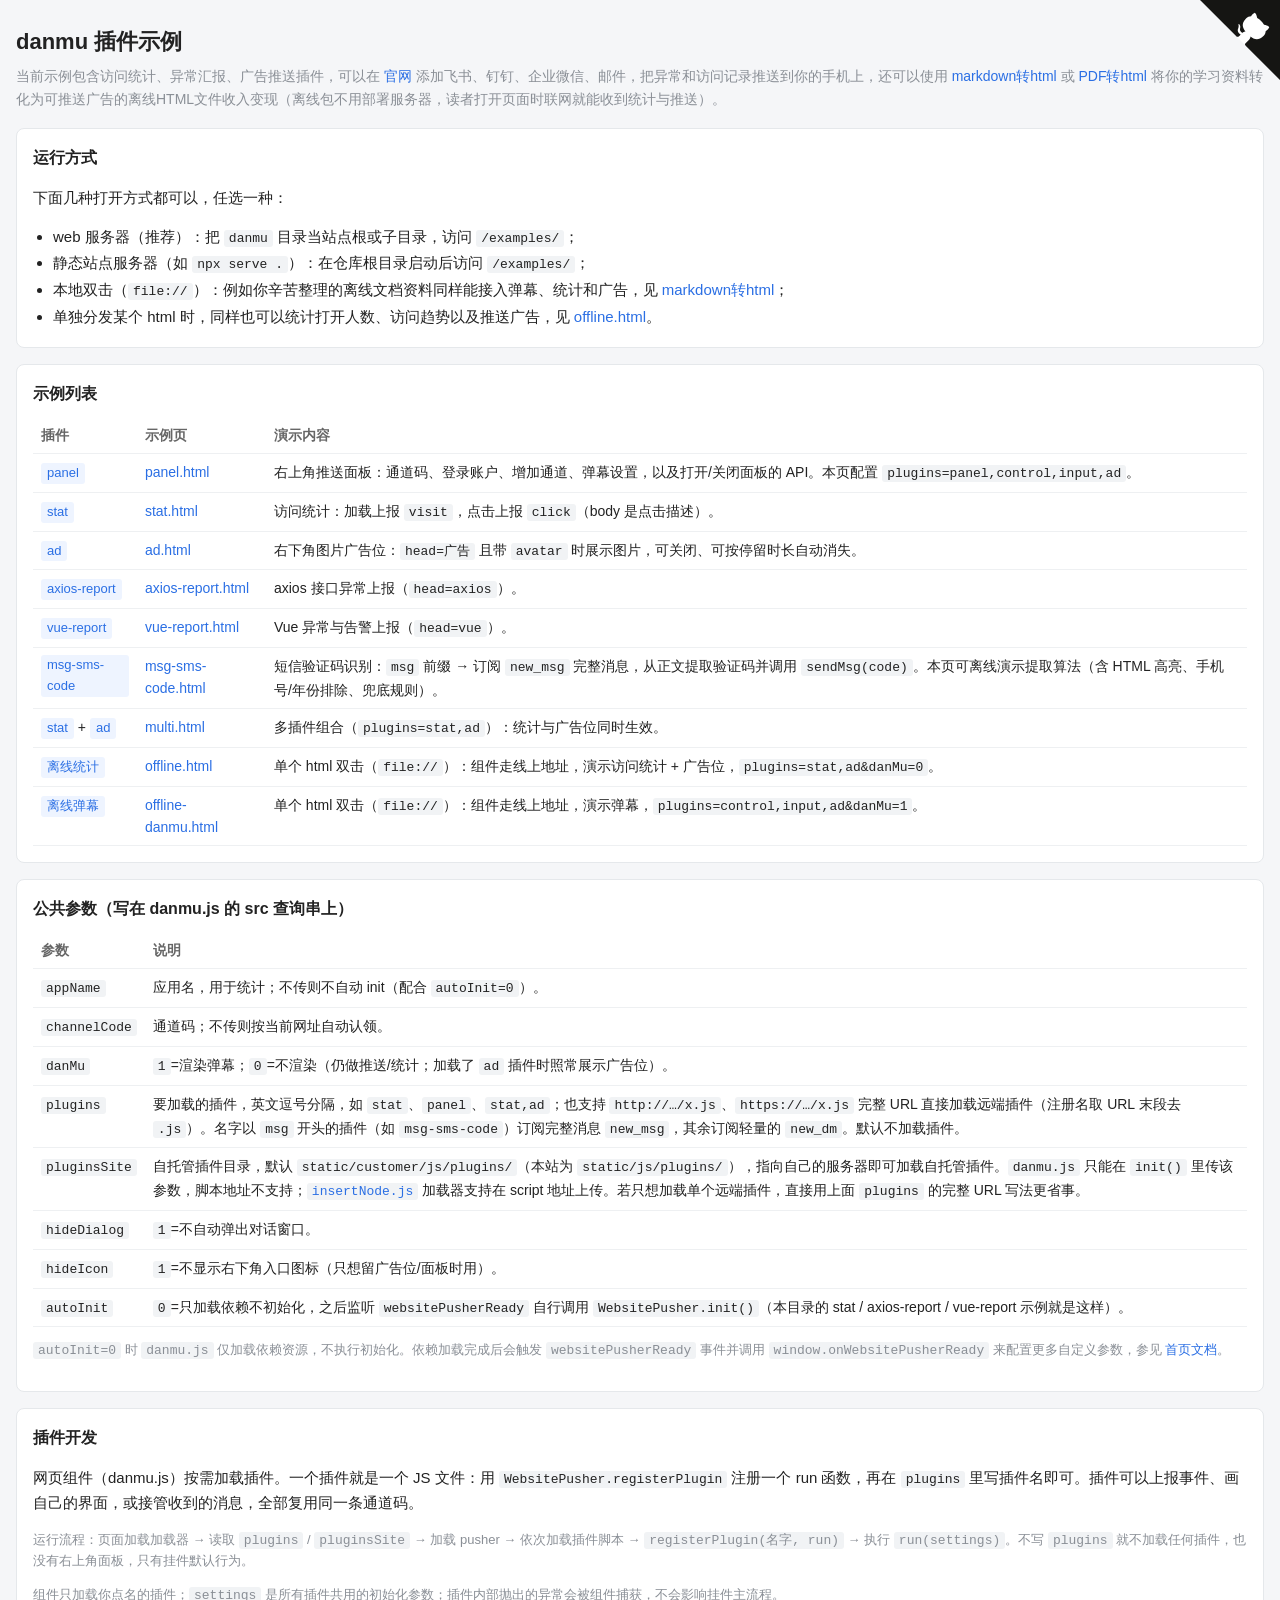
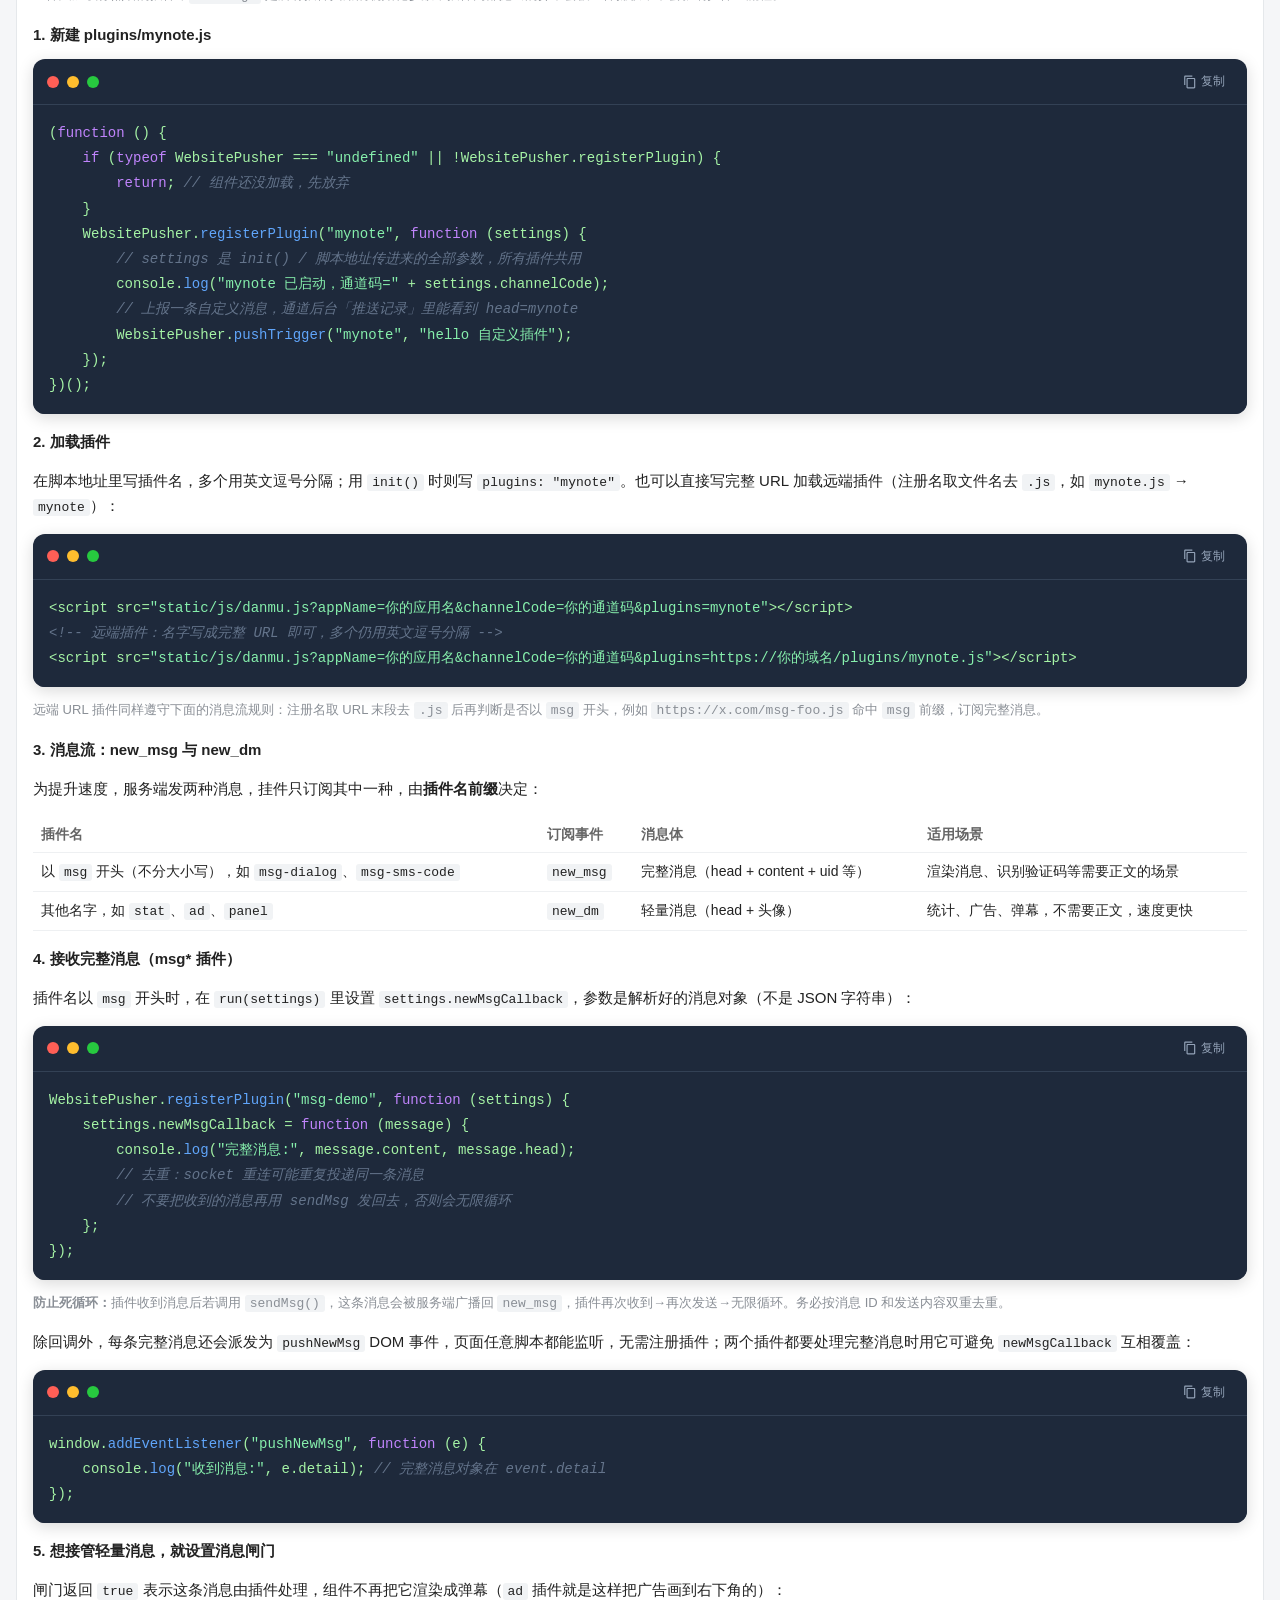
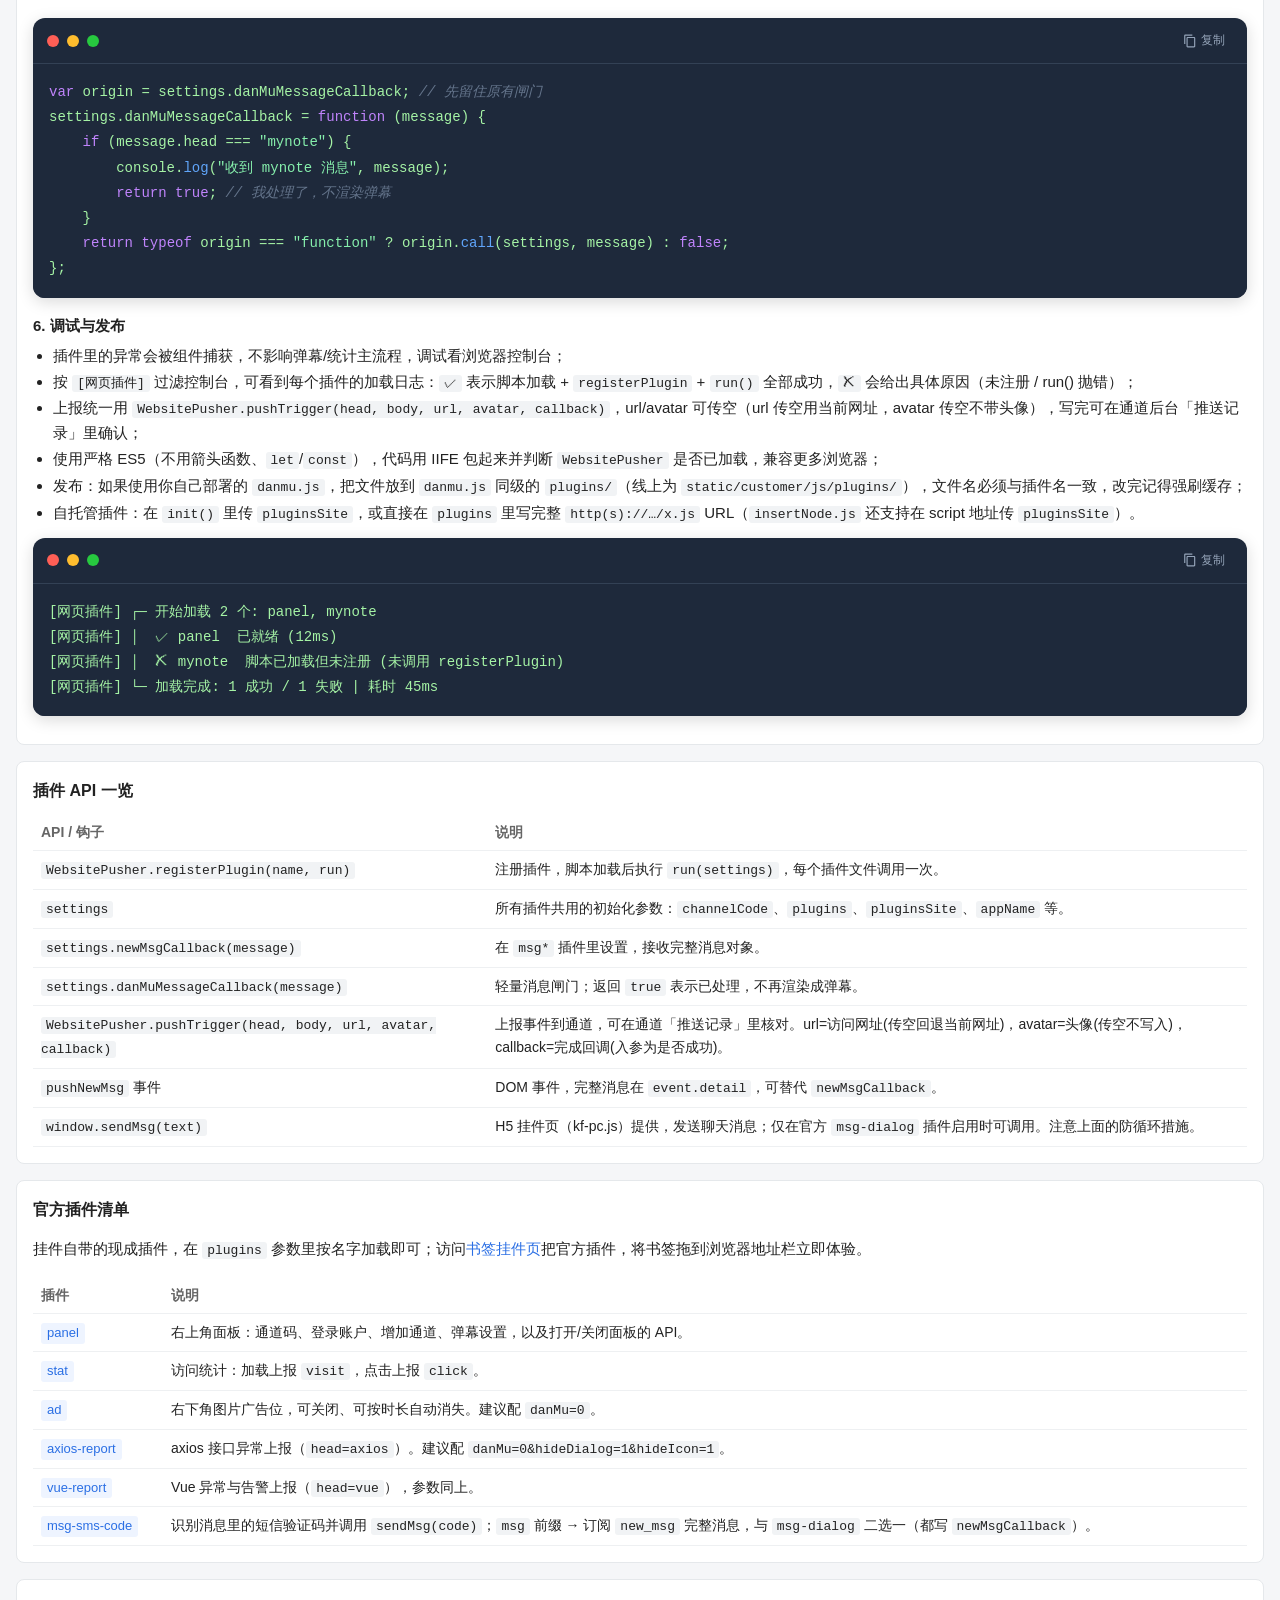
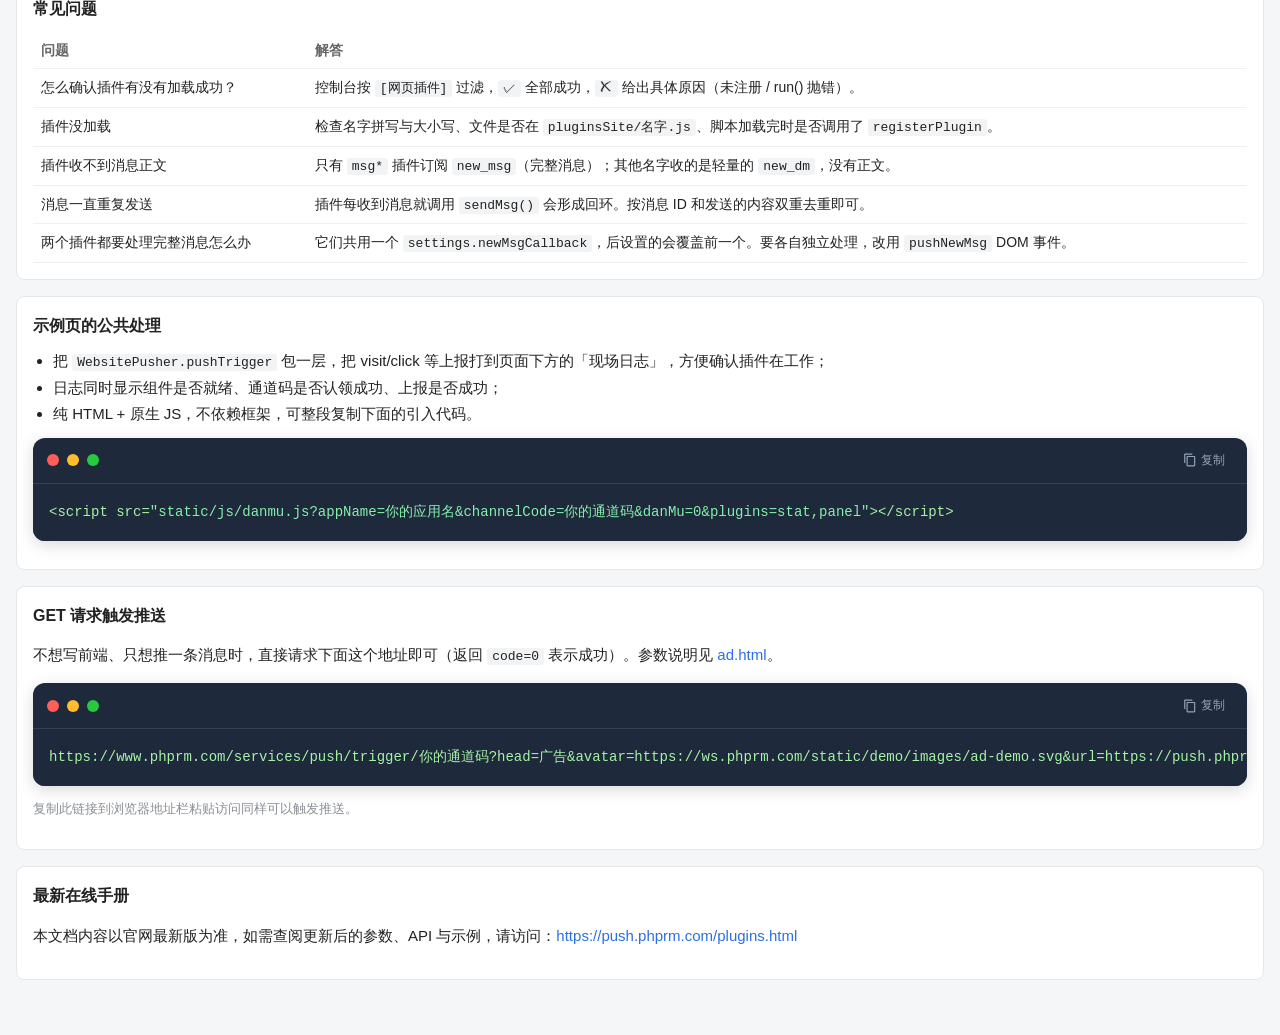
==== commit 4b3644c5: "feat: 完善为插件准备的pushTrigger参数" ====
--- a/examples/index.html
+++ b/examples/index.html
@@ -198,7 +198,7 @@
     <ul>
       <li>插件里的异常会被组件捕获，不影响弹幕/统计主流程，调试看浏览器控制台；</li>
       <li>按 <code>[网页插件]</code> 过滤控制台，可看到每个插件的加载日志：<code>✓</code> 表示脚本加载 + <code>registerPlugin</code> + <code>run()</code> 全部成功，<code>✗</code> 会给出具体原因（未注册 / run() 抛错）；</li>
-      <li>上报统一用 <code>WebsitePusher.pushTrigger(head, body)</code>，写完可在通道后台「推送记录」里确认；</li>
+      <li>上报统一用 <code>WebsitePusher.pushTrigger(head, body, url, avatar, callback)</code>，url/avatar 可传空（url 传空用当前网址，avatar 传空不带头像），写完可在通道后台「推送记录」里确认；</li>
       <li>使用严格 ES5（不用箭头函数、<code>let</code>/<code>const</code>），代码用 IIFE 包起来并判断 <code>WebsitePusher</code> 是否已加载，兼容更多浏览器；</li>
       <li>发布：如果使用你自己部署的 <code>danmu.js</code>，把文件放到 <code>danmu.js</code> 同级的 <code>plugins/</code>（线上为 <code>static/customer/js/plugins/</code>），文件名必须与插件名一致，改完记得强刷缓存；</li>
       <li>自托管插件：在 <code>init()</code> 里传 <code>pluginsSite</code>，或直接在 <code>plugins</code> 里写完整 <code>http(s)://…/x.js</code> URL（<code>insertNode.js</code> 还支持在 script 地址传 <code>pluginsSite</code>）。</li>
@@ -217,7 +217,7 @@
       <tr><td><code>settings</code></td><td>所有插件共用的初始化参数：<code>channelCode</code>、<code>plugins</code>、<code>pluginsSite</code>、<code>appName</code> 等。</td></tr>
       <tr><td><code>settings.newMsgCallback(message)</code></td><td>在 <code>msg*</code> 插件里设置，接收完整消息对象。</td></tr>
       <tr><td><code>settings.danMuMessageCallback(message)</code></td><td>轻量消息闸门；返回 <code>true</code> 表示已处理，不再渲染成弹幕。</td></tr>
-      <tr><td><code>WebsitePusher.pushTrigger(head, body)</code></td><td>上报事件到通道，可在通道「推送记录」里核对。</td></tr>
+      <tr><td><code>WebsitePusher.pushTrigger(head, body, url, avatar, callback)</code></td><td>上报事件到通道，可在通道「推送记录」里核对。url=访问网址(传空回退当前网址)，avatar=头像(传空不写入)，callback=完成回调(入参为是否成功)。</td></tr>
       <tr><td><code>pushNewMsg</code> 事件</td><td>DOM 事件，完整消息在 <code>event.detail</code>，可替代 <code>newMsgCallback</code>。</td></tr>
       <tr><td><code>window.sendMsg(text)</code></td><td>H5 挂件页（kf-pc.js）提供，发送聊天消息；仅在官方 <code>msg-dialog</code> 插件启用时可调用。注意上面的防循环措施。</td></tr>
     </table>
